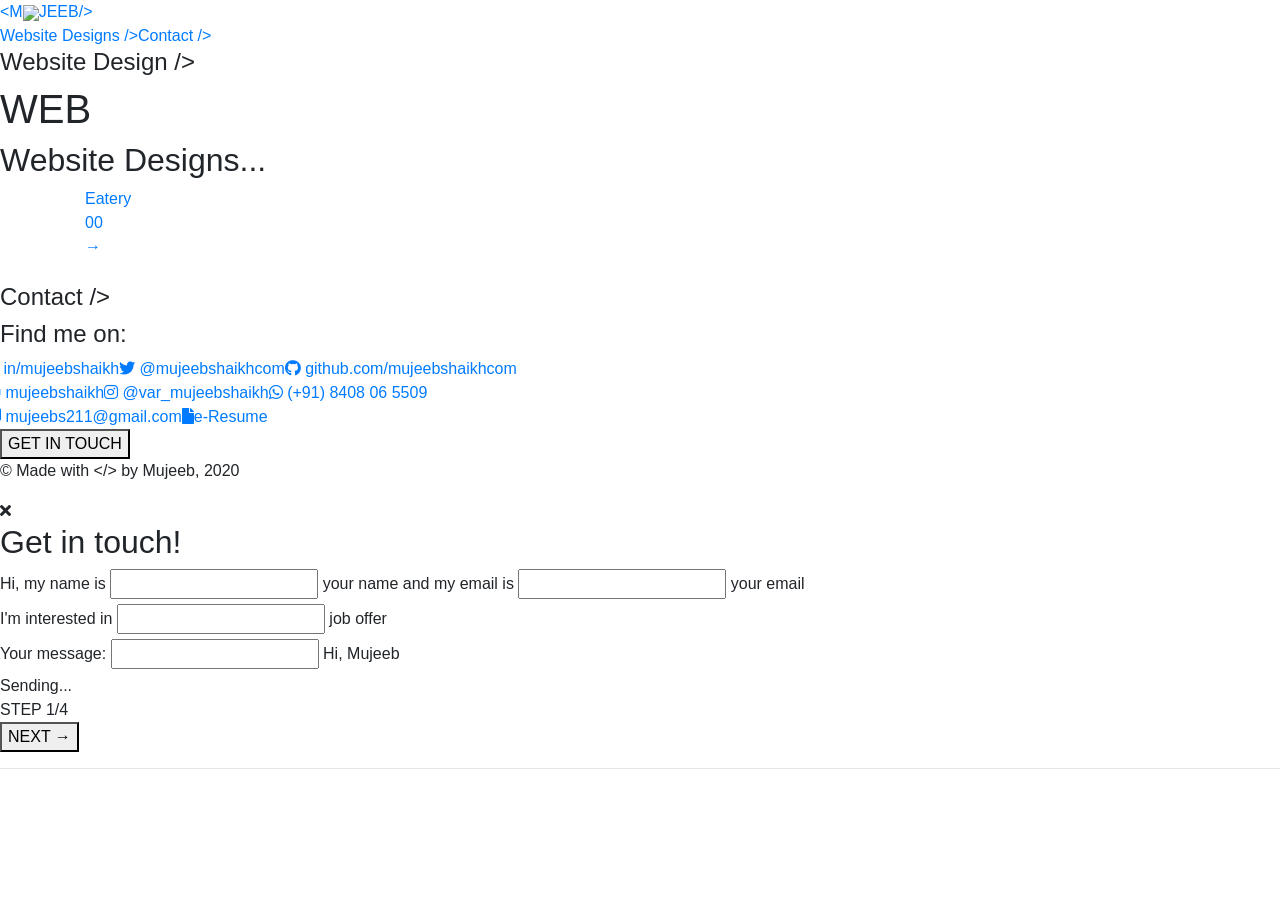
==== websitedesigns/index.html @ 75874b2d "Added website design page" ====
<!DOCTYPE html>
<html lang="en">
<head>
    <meta charset="UTF-8">
    <meta name="viewport" content="width=device-width, initial-scale=1.0">
    <meta name="theme-color" content="#E63D00">
    <meta name="apple-mobile-web-app-status-bar-style" content="#E63D00">
    <meta name="description" content="Web Developer in Mumbai, UI Developer in Mumbai, Web Developer in Vasai, UI Developer in Vasai, Web Developer in Vasai-Virar, UI Developer in Vasai-Virar">
    <meta name="msapplication-square310x310logo" content="https://mujeebshaikh.com/assets/images/icon.jpg">
    <link rel="shortcut icon" href="https://mujeebshaikh.com/assets/images/favicon.png" />
    <link rel="apple-touch-icon" href="https://mujeebshaikh.com/assets/images/logo.png" />
    <link rel="icon" sizes="192x192" href="https://mujeebshaikh.com/assets/images/myicon.jpg">
    <link rel="apple-touch-startup-image" href="https://mujeebshaikh.com/assets/images/logo.png">
    <link href="https://fonts.googleapis.com/css2?family=Oleo+Script:wght@400;700&family=Roboto+Condensed:ital,wght@0,300;0,400;0,700;1,300;1,400;1,700&family=Roboto+Mono:ital,wght@0,100;0,300;0,400;0,500;0,700;1,100;1,300;1,400;1,500;1,700&display=swap" rel="stylesheet">
    <link rel="stylesheet" href="https://maxcdn.bootstrapcdn.com/bootstrap/4.0.0/css/bootstrap.min.css" integrity="sha384-Gn5384xqQ1aoWXA+058RXPxPg6fy4IWvTNh0E263XmFcJlSAwiGgFAW/dAiS6JXm" crossorigin="anonymous">
    <link href="../assets/fonts/fontawesome-free-5.13.0-web/css/all.min.css" rel="stylesheet">
    <link rel="stylesheet" href="https://mujeebshaikh.com/assets/style/style.css" />
    <script src="https://code.jquery.com/jquery-3.5.1.js" integrity="sha256-QWo7LDvxbWT2tbbQ97B53yJnYU3WhH/C8ycbRAkjPDc=" crossorigin="anonymous"></script>

    <style>
        .website-container .wkCard-wrapper .wkCard:nth-child(1) {background-image: url(https://freemiumdownload.com/wp-content/uploads/edd/2019/04/Free-Yummy-WordPress-theme.png);}
    </style>
    <title>Website Design | &lt;Mujeeb/&gt; </title>
</head>
<body class="scrollspy">
    <header>
        <div class="navi-bar">
            <div class="logo-holder">
                <a class="theme-white" href=""><span class="theme-color">&lt;</span>M<img class="logoImg" src="https://mujeebshaikh.com/assets/images/logo.png" />JEEB<span class="theme-color">/&gt;</span></a>
            </div>
            <div class="hamburger">
                <div class="line"></div>
            </div>
            <div class="navi-links" >
                <ul class="nav" id="navbar-ms">
                    <li><a href="#websiteDesign">Website Designs <span class="">/&gt;</span></a></li>
                    <li><a href="#contact">Contact <span class="">/&gt;</span></a></li> 
                </ul>
            </div>
        </div>
    </header>
    <div>
        <section id="websiteDesign">
            <div class="sec-body">
                <h4 class="sec-title">Website Design /&gt;</h4>
                <div class="website-container">
                    <h1 class="bigWeb">WEB</h1>
                    <div class="work-gallery">
                        <h2>Website Designs...</h2>
                        <div class="wkCard-wrapper container">
                            <div class="wkCard portrait" data-tilt data-tilt-glare data-tilt-max-glare="0.15">
                                <a href="./eatery/index.html" target="_blank">    
                                    <div class="cardTxt">
                                        <div class="lWrap">
                                            <div class="title">
                                                Eatery
                                            </div>
                                            <div class="serial code-font">
                                                <span>00</span><br>
                                                <span class="arr">&rarr;</span>
                                            </div>
                                        </div>
                                        <div class="logo">
                                            <img src="https://www.la-botte.at//wp-content/themes/eatery/screenshot.png" alt="">
                                        </div>
                                    </div>
                                </a>
                            </div>
                        </div>
                    </div>
                </div>
                
                
            </div>
        </section>


        <section id="contact">
            <div class="sec-body">
                <h4 class="sec-title">Contact /&gt;</h4>
                <div class="cont-wrapper">
                    <div class="cont-data">
                        <h4>Find me on:</h4>
                        <div class="social-links">
                            <div class="row">
                                <a class="theme-color" href="https://www.linkedin.com/in/mujeebshaikh" target="_blank"><i class="fab fa-linkedin-in"></i> in/mujeebshaikh</a>
                                <a class="theme-color" href="https://twitter.com/mujeebshaikhcom" target="_blank"><i class="fab fa-twitter"></i> @mujeebshaikhcom</a>
                                <a class="theme-color" href="https://github.com/mujeebshaikhcom" target="_blank"><i class="fab fa-github"></i> github.com/mujeebshaikhcom</a>
                            </div>
                            <div class="row">
                                <a class="theme-color" href="https://codepen.io/mujeebshaikh" target="_blank"><i class="fab fa-codepen"></i> mujeebshaikh</a>
                                <a class="theme-color" href="https://www.instagram.com/var_mujeebshaikh" target="_blank"><i class="fab fa-instagram"></i> @var_mujeebshaikh</a>
                                <a class="theme-color" href="https://wa.me/+918408065509?text=Hi%20Mujeeb,%20I'm%20interested%20in%20your%20profile" target="_blank"><i class="fab fa-whatsapp"></i> (+91) 8408 06 5509</a>
                            </div>
                            <div class="row">
                                <a class="theme-color" href="mailto:mujeebs211@gmail.com" target="_blank"><i class="fas fa-comment-alt"></i> mujeebs211@gmail.com</a>
                                <a class="theme-color" href="https://mujeebshaikh.com/eResume.html" target="_blank"><i class="fas fa-file"></i>e-Resume</a>
                                
                            </div>
                        </div>
                        <div class="contact-btn">
                            <button id="getInTch" class="code-font">GET IN TOUCH</button>
                        </div>
                    </div>
                    <div class="copyR code-font">
                        <p>&copy; Made with <span class="big">&lt;/&gt;</span> by Mujeeb, 2020</p>
                    </div>
                </div>
            </div>
            <div class="contact-steps-wrapper">
                <div class="contact-steps-body">
                    <i id="closeForm" class="fa fa-times"></i>
                    <div>
                        <div class="steps-head">
                            <h2>Get in touch!</h2>
                        </div>
                        <form id="contForm">
                            <div class="contact-steps">
                                <div>
                                    Hi,&nbsp;my&nbsp;name&nbsp;is
                                    <div class="d-inline">
                                        <input type="text" id="nameInput" />
                                        <label for="nameInput" class="placeholder">your&nbsp;name</label> 
                                    </div>
                                    and&nbsp;my&nbsp;email&nbsp;is
                                    <div class="d-inline">
                                        <input type="text" id="emailInput" />
                                        <label for="emailInput" class="placeholder">your&nbsp;email</label> 
                                    </div>
                                </div>
                            </div>
                            <div class="contact-steps">
                                <div>
                                    I'm&nbsp;interested&nbsp;in
                                    <div class="d-inline">
                                        <input type="text" id="interestInput" />
                                        <label for="interestInput" class="placeholder">job offer</label> 
                                    </div>
                                </div>
                            </div>
                            <div class="contact-steps">
                                <div>
                                    Your&nbsp;message:
                                    <div class="d-inline">
                                        <input type="text" id="messageInput" />
                                        <label for="messageInput" class="placeholder">Hi, Mujeeb</label> 
                                    </div>
                                </div>
                            </div>
                            <div class="contact-steps">
                                <div>
                                    Sending...
                                </div>
                            </div>
                        </form>
                        <div class="steps-nav">
                            <span class="step">STEP <span class="curr-step">1</span>/4</span>
                            <div class="contact-btn">
                                <button id="nextStep" class="code-font">NEXT &rarr;</button>
                            </div>
                        </div>
                    </div>
                </div>
            </div>
        </section>
        
        <hr class="theme-bg-color timeline" />
        
    </div>
    
    <div class="cur-follo"><div class="outer-cir"></div></div>


</body>
    <script src="https://mujeebshaikh.com/assets/script/vanilla-tilt.js"></script>
    <script src="https://mujeebshaikh.com/assets/script/main.js"></script>
</html>
---- assets/fonts/fontawesome-free-5.13.0-web/css/all.min.css ----
.fa,.fab,.fad,.fal,.far,.fas{-moz-osx-font-smoothing:grayscale;-webkit-font-smoothing:antialiased;display:inline-block;font-style:normal;font-variant:normal;text-rendering:auto;line-height:1}.fa-lg{font-size:1.33333em;line-height:.75em;vertical-align:-.0667em}.fa-xs{font-size:.75em}.fa-sm{font-size:.875em}.fa-1x{font-size:1em}.fa-2x{font-size:2em}.fa-3x{font-size:3em}.fa-4x{font-size:4em}.fa-5x{font-size:5em}.fa-6x{font-size:6em}.fa-7x{font-size:7em}.fa-8x{font-size:8em}.fa-9x{font-size:9em}.fa-10x{font-size:10em}.fa-fw{text-align:center;width:1.25em}.fa-ul{list-style-type:none;margin-left:2.5em;padding-left:0}.fa-ul>li{position:relative}.fa-li{left:-2em;position:absolute;text-align:center;width:2em;line-height:inherit}.fa-border{border:.08em solid #eee;border-radius:.1em;padding:.2em .25em .15em}.fa-pull-left{float:left}.fa-pull-right{float:right}.fa.fa-pull-left,.fab.fa-pull-left,.fal.fa-pull-left,.far.fa-pull-left,.fas.fa-pull-left{margin-right:.3em}.fa.fa-pull-right,.fab.fa-pull-right,.fal.fa-pull-right,.far.fa-pull-right,.fas.fa-pull-right{margin-left:.3em}.fa-spin{-webkit-animation:fa-spin 2s linear infinite;animation:fa-spin 2s linear infinite}.fa-pulse{-webkit-animation:fa-spin 1s steps(8) infinite;animation:fa-spin 1s steps(8) infinite}@-webkit-keyframes fa-spin{0%{-webkit-transform:rotate(0deg);transform:rotate(0deg)}to{-webkit-transform:rotate(1turn);transform:rotate(1turn)}}@keyframes fa-spin{0%{-webkit-transform:rotate(0deg);transform:rotate(0deg)}to{-webkit-transform:rotate(1turn);transform:rotate(1turn)}}.fa-rotate-90{-ms-filter:"progid:DXImageTransform.Microsoft.BasicImage(rotation=1)";-webkit-transform:rotate(90deg);transform:rotate(90deg)}.fa-rotate-180{-ms-filter:"progid:DXImageTransform.Microsoft.BasicImage(rotation=2)";-webkit-transform:rotate(180deg);transform:rotate(180deg)}.fa-rotate-270{-ms-filter:"progid:DXImageTransform.Microsoft.BasicImage(rotation=3)";-webkit-transform:rotate(270deg);transform:rotate(270deg)}.fa-flip-horizontal{-ms-filter:"progid:DXImageTransform.Microsoft.BasicImage(rotation=0, mirror=1)";-webkit-transform:scaleX(-1);transform:scaleX(-1)}.fa-flip-vertical{-webkit-transform:scaleY(-1);transform:scaleY(-1)}.fa-flip-both,.fa-flip-horizontal.fa-flip-vertical,.fa-flip-vertical{-ms-filter:"progid:DXImageTransform.Microsoft.BasicImage(rotation=2, mirror=1)"}.fa-flip-both,.fa-flip-horizontal.fa-flip-vertical{-webkit-transform:scale(-1);transform:scale(-1)}:root .fa-flip-both,:root .fa-flip-horizontal,:root .fa-flip-vertical,:root .fa-rotate-90,:root .fa-rotate-180,:root .fa-rotate-270{-webkit-filter:none;filter:none}.fa-stack{display:inline-block;height:2em;line-height:2em;position:relative;vertical-align:middle;width:2.5em}.fa-stack-1x,.fa-stack-2x{left:0;position:absolute;text-align:center;width:100%}.fa-stack-1x{line-height:inherit}.fa-stack-2x{font-size:2em}.fa-inverse{color:#fff}.fa-500px:before{content:"\f26e"}.fa-accessible-icon:before{content:"\f368"}.fa-accusoft:before{content:"\f369"}.fa-acquisitions-incorporated:before{content:"\f6af"}.fa-ad:before{content:"\f641"}.fa-address-book:before{content:"\f2b9"}.fa-address-card:before{content:"\f2bb"}.fa-adjust:before{content:"\f042"}.fa-adn:before{content:"\f170"}.fa-adobe:before{content:"\f778"}.fa-adversal:before{content:"\f36a"}.fa-affiliatetheme:before{content:"\f36b"}.fa-air-freshener:before{content:"\f5d0"}.fa-airbnb:before{content:"\f834"}.fa-algolia:before{content:"\f36c"}.fa-align-center:before{content:"\f037"}.fa-align-justify:before{content:"\f039"}.fa-align-left:before{content:"\f036"}.fa-align-right:before{content:"\f038"}.fa-alipay:before{content:"\f642"}.fa-allergies:before{content:"\f461"}.fa-amazon:before{content:"\f270"}.fa-amazon-pay:before{content:"\f42c"}.fa-ambulance:before{content:"\f0f9"}.fa-american-sign-language-interpreting:before{content:"\f2a3"}.fa-amilia:before{content:"\f36d"}.fa-anchor:before{content:"\f13d"}.fa-android:before{content:"\f17b"}.fa-angellist:before{content:"\f209"}.fa-angle-double-down:before{content:"\f103"}.fa-angle-double-left:before{content:"\f100"}.fa-angle-double-right:before{content:"\f101"}.fa-angle-double-up:before{content:"\f102"}.fa-angle-down:before{content:"\f107"}.fa-angle-left:before{content:"\f104"}.fa-angle-right:before{content:"\f105"}.fa-angle-up:before{content:"\f106"}.fa-angry:before{content:"\f556"}.fa-angrycreative:before{content:"\f36e"}.fa-angular:before{content:"\f420"}.fa-ankh:before{content:"\f644"}.fa-app-store:before{content:"\f36f"}.fa-app-store-ios:before{content:"\f370"}.fa-apper:before{content:"\f371"}.fa-apple:before{content:"\f179"}.fa-apple-alt:before{content:"\f5d1"}.fa-apple-pay:before{content:"\f415"}.fa-archive:before{content:"\f187"}.fa-archway:before{content:"\f557"}.fa-arrow-alt-circle-down:before{content:"\f358"}.fa-arrow-alt-circle-left:before{content:"\f359"}.fa-arrow-alt-circle-right:before{content:"\f35a"}.fa-arrow-alt-circle-up:before{content:"\f35b"}.fa-arrow-circle-down:before{content:"\f0ab"}.fa-arrow-circle-left:before{content:"\f0a8"}.fa-arrow-circle-right:before{content:"\f0a9"}.fa-arrow-circle-up:before{content:"\f0aa"}.fa-arrow-down:before{content:"\f063"}.fa-arrow-left:before{content:"\f060"}.fa-arrow-right:before{content:"\f061"}.fa-arrow-up:before{content:"\f062"}.fa-arrows-alt:before{content:"\f0b2"}.fa-arrows-alt-h:before{content:"\f337"}.fa-arrows-alt-v:before{content:"\f338"}.fa-artstation:before{content:"\f77a"}.fa-assistive-listening-systems:before{content:"\f2a2"}.fa-asterisk:before{content:"\f069"}.fa-asymmetrik:before{content:"\f372"}.fa-at:before{content:"\f1fa"}.fa-atlas:before{content:"\f558"}.fa-atlassian:before{content:"\f77b"}.fa-atom:before{content:"\f5d2"}.fa-audible:before{content:"\f373"}.fa-audio-description:before{content:"\f29e"}.fa-autoprefixer:before{content:"\f41c"}.fa-avianex:before{content:"\f374"}.fa-aviato:before{content:"\f421"}.fa-award:before{content:"\f559"}.fa-aws:before{content:"\f375"}.fa-baby:before{content:"\f77c"}.fa-baby-carriage:before{content:"\f77d"}.fa-backspace:before{content:"\f55a"}.fa-backward:before{content:"\f04a"}.fa-bacon:before{content:"\f7e5"}.fa-bahai:before{content:"\f666"}.fa-balance-scale:before{content:"\f24e"}.fa-balance-scale-left:before{content:"\f515"}.fa-balance-scale-right:before{content:"\f516"}.fa-ban:before{content:"\f05e"}.fa-band-aid:before{content:"\f462"}.fa-bandcamp:before{content:"\f2d5"}.fa-barcode:before{content:"\f02a"}.fa-bars:before{content:"\f0c9"}.fa-baseball-ball:before{content:"\f433"}.fa-basketball-ball:before{content:"\f434"}.fa-bath:before{content:"\f2cd"}.fa-battery-empty:before{content:"\f244"}.fa-battery-full:before{content:"\f240"}.fa-battery-half:before{content:"\f242"}.fa-battery-quarter:before{content:"\f243"}.fa-battery-three-quarters:before{content:"\f241"}.fa-battle-net:before{content:"\f835"}.fa-bed:before{content:"\f236"}.fa-beer:before{content:"\f0fc"}.fa-behance:before{content:"\f1b4"}.fa-behance-square:before{content:"\f1b5"}.fa-bell:before{content:"\f0f3"}.fa-bell-slash:before{content:"\f1f6"}.fa-bezier-curve:before{content:"\f55b"}.fa-bible:before{content:"\f647"}.fa-bicycle:before{content:"\f206"}.fa-biking:before{content:"\f84a"}.fa-bimobject:before{content:"\f378"}.fa-binoculars:before{content:"\f1e5"}.fa-biohazard:before{content:"\f780"}.fa-birthday-cake:before{content:"\f1fd"}.fa-bitbucket:before{content:"\f171"}.fa-bitcoin:before{content:"\f379"}.fa-bity:before{content:"\f37a"}.fa-black-tie:before{content:"\f27e"}.fa-blackberry:before{content:"\f37b"}.fa-blender:before{content:"\f517"}.fa-blender-phone:before{content:"\f6b6"}.fa-blind:before{content:"\f29d"}.fa-blog:before{content:"\f781"}.fa-blogger:before{content:"\f37c"}.fa-blogger-b:before{content:"\f37d"}.fa-bluetooth:before{content:"\f293"}.fa-bluetooth-b:before{content:"\f294"}.fa-bold:before{content:"\f032"}.fa-bolt:before{content:"\f0e7"}.fa-bomb:before{content:"\f1e2"}.fa-bone:before{content:"\f5d7"}.fa-bong:before{content:"\f55c"}.fa-book:before{content:"\f02d"}.fa-book-dead:before{content:"\f6b7"}.fa-book-medical:before{content:"\f7e6"}.fa-book-open:before{content:"\f518"}.fa-book-reader:before{content:"\f5da"}.fa-bookmark:before{content:"\f02e"}.fa-bootstrap:before{content:"\f836"}.fa-border-all:before{content:"\f84c"}.fa-border-none:before{content:"\f850"}.fa-border-style:before{content:"\f853"}.fa-bowling-ball:before{content:"\f436"}.fa-box:before{content:"\f466"}.fa-box-open:before{content:"\f49e"}.fa-box-tissue:before{content:"\f95b"}.fa-boxes:before{content:"\f468"}.fa-braille:before{content:"\f2a1"}.fa-brain:before{content:"\f5dc"}.fa-bread-slice:before{content:"\f7ec"}.fa-briefcase:before{content:"\f0b1"}.fa-briefcase-medical:before{content:"\f469"}.fa-broadcast-tower:before{content:"\f519"}.fa-broom:before{content:"\f51a"}.fa-brush:before{content:"\f55d"}.fa-btc:before{content:"\f15a"}.fa-buffer:before{content:"\f837"}.fa-bug:before{content:"\f188"}.fa-building:before{content:"\f1ad"}.fa-bullhorn:before{content:"\f0a1"}.fa-bullseye:before{content:"\f140"}.fa-burn:before{content:"\f46a"}.fa-buromobelexperte:before{content:"\f37f"}.fa-bus:before{content:"\f207"}.fa-bus-alt:before{content:"\f55e"}.fa-business-time:before{content:"\f64a"}.fa-buy-n-large:before{content:"\f8a6"}.fa-buysellads:before{content:"\f20d"}.fa-calculator:before{content:"\f1ec"}.fa-calendar:before{content:"\f133"}.fa-calendar-alt:before{content:"\f073"}.fa-calendar-check:before{content:"\f274"}.fa-calendar-day:before{content:"\f783"}.fa-calendar-minus:before{content:"\f272"}.fa-calendar-plus:before{content:"\f271"}.fa-calendar-times:before{content:"\f273"}.fa-calendar-week:before{content:"\f784"}.fa-camera:before{content:"\f030"}.fa-camera-retro:before{content:"\f083"}.fa-campground:before{content:"\f6bb"}.fa-canadian-maple-leaf:before{content:"\f785"}.fa-candy-cane:before{content:"\f786"}.fa-cannabis:before{content:"\f55f"}.fa-capsules:before{content:"\f46b"}.fa-car:before{content:"\f1b9"}.fa-car-alt:before{content:"\f5de"}.fa-car-battery:before{content:"\f5df"}.fa-car-crash:before{content:"\f5e1"}.fa-car-side:before{content:"\f5e4"}.fa-caravan:before{content:"\f8ff"}.fa-caret-down:before{content:"\f0d7"}.fa-caret-left:before{content:"\f0d9"}.fa-caret-right:before{content:"\f0da"}.fa-caret-square-down:before{content:"\f150"}.fa-caret-square-left:before{content:"\f191"}.fa-caret-square-right:before{content:"\f152"}.fa-caret-square-up:before{content:"\f151"}.fa-caret-up:before{content:"\f0d8"}.fa-carrot:before{content:"\f787"}.fa-cart-arrow-down:before{content:"\f218"}.fa-cart-plus:before{content:"\f217"}.fa-cash-register:before{content:"\f788"}.fa-cat:before{content:"\f6be"}.fa-cc-amazon-pay:before{content:"\f42d"}.fa-cc-amex:before{content:"\f1f3"}.fa-cc-apple-pay:before{content:"\f416"}.fa-cc-diners-club:before{content:"\f24c"}.fa-cc-discover:before{content:"\f1f2"}.fa-cc-jcb:before{content:"\f24b"}.fa-cc-mastercard:before{content:"\f1f1"}.fa-cc-paypal:before{content:"\f1f4"}.fa-cc-stripe:before{content:"\f1f5"}.fa-cc-visa:before{content:"\f1f0"}.fa-centercode:before{content:"\f380"}.fa-centos:before{content:"\f789"}.fa-certificate:before{content:"\f0a3"}.fa-chair:before{content:"\f6c0"}.fa-chalkboard:before{content:"\f51b"}.fa-chalkboard-teacher:before{content:"\f51c"}.fa-charging-station:before{content:"\f5e7"}.fa-chart-area:before{content:"\f1fe"}.fa-chart-bar:before{content:"\f080"}.fa-chart-line:before{content:"\f201"}.fa-chart-pie:before{content:"\f200"}.fa-check:before{content:"\f00c"}.fa-check-circle:before{content:"\f058"}.fa-check-double:before{content:"\f560"}.fa-check-square:before{content:"\f14a"}.fa-cheese:before{content:"\f7ef"}.fa-chess:before{content:"\f439"}.fa-chess-bishop:before{content:"\f43a"}.fa-chess-board:before{content:"\f43c"}.fa-chess-king:before{content:"\f43f"}.fa-chess-knight:before{content:"\f441"}.fa-chess-pawn:before{content:"\f443"}.fa-chess-queen:before{content:"\f445"}.fa-chess-rook:before{content:"\f447"}.fa-chevron-circle-down:before{content:"\f13a"}.fa-chevron-circle-left:before{content:"\f137"}.fa-chevron-circle-right:before{content:"\f138"}.fa-chevron-circle-up:before{content:"\f139"}.fa-chevron-down:before{content:"\f078"}.fa-chevron-left:before{content:"\f053"}.fa-chevron-right:before{content:"\f054"}.fa-chevron-up:before{content:"\f077"}.fa-child:before{content:"\f1ae"}.fa-chrome:before{content:"\f268"}.fa-chromecast:before{content:"\f838"}.fa-church:before{content:"\f51d"}.fa-circle:before{content:"\f111"}.fa-circle-notch:before{content:"\f1ce"}.fa-city:before{content:"\f64f"}.fa-clinic-medical:before{content:"\f7f2"}.fa-clipboard:before{content:"\f328"}.fa-clipboard-check:before{content:"\f46c"}.fa-clipboard-list:before{content:"\f46d"}.fa-clock:before{content:"\f017"}.fa-clone:before{content:"\f24d"}.fa-closed-captioning:before{content:"\f20a"}.fa-cloud:before{content:"\f0c2"}.fa-cloud-download-alt:before{content:"\f381"}.fa-cloud-meatball:before{content:"\f73b"}.fa-cloud-moon:before{content:"\f6c3"}.fa-cloud-moon-rain:before{content:"\f73c"}.fa-cloud-rain:before{content:"\f73d"}.fa-cloud-showers-heavy:before{content:"\f740"}.fa-cloud-sun:before{content:"\f6c4"}.fa-cloud-sun-rain:before{content:"\f743"}.fa-cloud-upload-alt:before{content:"\f382"}.fa-cloudscale:before{content:"\f383"}.fa-cloudsmith:before{content:"\f384"}.fa-cloudversify:before{content:"\f385"}.fa-cocktail:before{content:"\f561"}.fa-code:before{content:"\f121"}.fa-code-branch:before{content:"\f126"}.fa-codepen:before{content:"\f1cb"}.fa-codiepie:before{content:"\f284"}.fa-coffee:before{content:"\f0f4"}.fa-cog:before{content:"\f013"}.fa-cogs:before{content:"\f085"}.fa-coins:before{content:"\f51e"}.fa-columns:before{content:"\f0db"}.fa-comment:before{content:"\f075"}.fa-comment-alt:before{content:"\f27a"}.fa-comment-dollar:before{content:"\f651"}.fa-comment-dots:before{content:"\f4ad"}.fa-comment-medical:before{content:"\f7f5"}.fa-comment-slash:before{content:"\f4b3"}.fa-comments:before{content:"\f086"}.fa-comments-dollar:before{content:"\f653"}.fa-compact-disc:before{content:"\f51f"}.fa-compass:before{content:"\f14e"}.fa-compress:before{content:"\f066"}.fa-compress-alt:before{content:"\f422"}.fa-compress-arrows-alt:before{content:"\f78c"}.fa-concierge-bell:before{content:"\f562"}.fa-confluence:before{content:"\f78d"}.fa-connectdevelop:before{content:"\f20e"}.fa-contao:before{content:"\f26d"}.fa-cookie:before{content:"\f563"}.fa-cookie-bite:before{content:"\f564"}.fa-copy:before{content:"\f0c5"}.fa-copyright:before{content:"\f1f9"}.fa-cotton-bureau:before{content:"\f89e"}.fa-couch:before{content:"\f4b8"}.fa-cpanel:before{content:"\f388"}.fa-creative-commons:before{content:"\f25e"}.fa-creative-commons-by:before{content:"\f4e7"}.fa-creative-commons-nc:before{content:"\f4e8"}.fa-creative-commons-nc-eu:before{content:"\f4e9"}.fa-creative-commons-nc-jp:before{content:"\f4ea"}.fa-creative-commons-nd:before{content:"\f4eb"}.fa-creative-commons-pd:before{content:"\f4ec"}.fa-creative-commons-pd-alt:before{content:"\f4ed"}.fa-creative-commons-remix:before{content:"\f4ee"}.fa-creative-commons-sa:before{content:"\f4ef"}.fa-creative-commons-sampling:before{content:"\f4f0"}.fa-creative-commons-sampling-plus:before{content:"\f4f1"}.fa-creative-commons-share:before{content:"\f4f2"}.fa-creative-commons-zero:before{content:"\f4f3"}.fa-credit-card:before{content:"\f09d"}.fa-critical-role:before{content:"\f6c9"}.fa-crop:before{content:"\f125"}.fa-crop-alt:before{content:"\f565"}.fa-cross:before{content:"\f654"}.fa-crosshairs:before{content:"\f05b"}.fa-crow:before{content:"\f520"}.fa-crown:before{content:"\f521"}.fa-crutch:before{content:"\f7f7"}.fa-css3:before{content:"\f13c"}.fa-css3-alt:before{content:"\f38b"}.fa-cube:before{content:"\f1b2"}.fa-cubes:before{content:"\f1b3"}.fa-cut:before{content:"\f0c4"}.fa-cuttlefish:before{content:"\f38c"}.fa-d-and-d:before{content:"\f38d"}.fa-d-and-d-beyond:before{content:"\f6ca"}.fa-dailymotion:before{content:"\f952"}.fa-dashcube:before{content:"\f210"}.fa-database:before{content:"\f1c0"}.fa-deaf:before{content:"\f2a4"}.fa-delicious:before{content:"\f1a5"}.fa-democrat:before{content:"\f747"}.fa-deploydog:before{content:"\f38e"}.fa-deskpro:before{content:"\f38f"}.fa-desktop:before{content:"\f108"}.fa-dev:before{content:"\f6cc"}.fa-deviantart:before{content:"\f1bd"}.fa-dharmachakra:before{content:"\f655"}.fa-dhl:before{content:"\f790"}.fa-diagnoses:before{content:"\f470"}.fa-diaspora:before{content:"\f791"}.fa-dice:before{content:"\f522"}.fa-dice-d20:before{content:"\f6cf"}.fa-dice-d6:before{content:"\f6d1"}.fa-dice-five:before{content:"\f523"}.fa-dice-four:before{content:"\f524"}.fa-dice-one:before{content:"\f525"}.fa-dice-six:before{content:"\f526"}.fa-dice-three:before{content:"\f527"}.fa-dice-two:before{content:"\f528"}.fa-digg:before{content:"\f1a6"}.fa-digital-ocean:before{content:"\f391"}.fa-digital-tachograph:before{content:"\f566"}.fa-directions:before{content:"\f5eb"}.fa-discord:before{content:"\f392"}.fa-discourse:before{content:"\f393"}.fa-disease:before{content:"\f7fa"}.fa-divide:before{content:"\f529"}.fa-dizzy:before{content:"\f567"}.fa-dna:before{content:"\f471"}.fa-dochub:before{content:"\f394"}.fa-docker:before{content:"\f395"}.fa-dog:before{content:"\f6d3"}.fa-dollar-sign:before{content:"\f155"}.fa-dolly:before{content:"\f472"}.fa-dolly-flatbed:before{content:"\f474"}.fa-donate:before{content:"\f4b9"}.fa-door-closed:before{content:"\f52a"}.fa-door-open:before{content:"\f52b"}.fa-dot-circle:before{content:"\f192"}.fa-dove:before{content:"\f4ba"}.fa-download:before{content:"\f019"}.fa-draft2digital:before{content:"\f396"}.fa-drafting-compass:before{content:"\f568"}.fa-dragon:before{content:"\f6d5"}.fa-draw-polygon:before{content:"\f5ee"}.fa-dribbble:before{content:"\f17d"}.fa-dribbble-square:before{content:"\f397"}.fa-dropbox:before{content:"\f16b"}.fa-drum:before{content:"\f569"}.fa-drum-steelpan:before{content:"\f56a"}.fa-drumstick-bite:before{content:"\f6d7"}.fa-drupal:before{content:"\f1a9"}.fa-dumbbell:before{content:"\f44b"}.fa-dumpster:before{content:"\f793"}.fa-dumpster-fire:before{content:"\f794"}.fa-dungeon:before{content:"\f6d9"}.fa-dyalog:before{content:"\f399"}.fa-earlybirds:before{content:"\f39a"}.fa-ebay:before{content:"\f4f4"}.fa-edge:before{content:"\f282"}.fa-edit:before{content:"\f044"}.fa-egg:before{content:"\f7fb"}.fa-eject:before{content:"\f052"}.fa-elementor:before{content:"\f430"}.fa-ellipsis-h:before{content:"\f141"}.fa-ellipsis-v:before{content:"\f142"}.fa-ello:before{content:"\f5f1"}.fa-ember:before{content:"\f423"}.fa-empire:before{content:"\f1d1"}.fa-envelope:before{content:"\f0e0"}.fa-envelope-open:before{content:"\f2b6"}.fa-envelope-open-text:before{content:"\f658"}.fa-envelope-square:before{content:"\f199"}.fa-envira:before{content:"\f299"}.fa-equals:before{content:"\f52c"}.fa-eraser:before{content:"\f12d"}.fa-erlang:before{content:"\f39d"}.fa-ethereum:before{content:"\f42e"}.fa-ethernet:before{content:"\f796"}.fa-etsy:before{content:"\f2d7"}.fa-euro-sign:before{content:"\f153"}.fa-evernote:before{content:"\f839"}.fa-exchange-alt:before{content:"\f362"}.fa-exclamation:before{content:"\f12a"}.fa-exclamation-circle:before{content:"\f06a"}.fa-exclamation-triangle:before{content:"\f071"}.fa-expand:before{content:"\f065"}.fa-expand-alt:before{content:"\f424"}.fa-expand-arrows-alt:before{content:"\f31e"}.fa-expeditedssl:before{content:"\f23e"}.fa-external-link-alt:before{content:"\f35d"}.fa-external-link-square-alt:before{content:"\f360"}.fa-eye:before{content:"\f06e"}.fa-eye-dropper:before{content:"\f1fb"}.fa-eye-slash:before{content:"\f070"}.fa-facebook:before{content:"\f09a"}.fa-facebook-f:before{content:"\f39e"}.fa-facebook-messenger:before{content:"\f39f"}.fa-facebook-square:before{content:"\f082"}.fa-fan:before{content:"\f863"}.fa-fantasy-flight-games:before{content:"\f6dc"}.fa-fast-backward:before{content:"\f049"}.fa-fast-forward:before{content:"\f050"}.fa-faucet:before{content:"\f905"}.fa-fax:before{content:"\f1ac"}.fa-feather:before{content:"\f52d"}.fa-feather-alt:before{content:"\f56b"}.fa-fedex:before{content:"\f797"}.fa-fedora:before{content:"\f798"}.fa-female:before{content:"\f182"}.fa-fighter-jet:before{content:"\f0fb"}.fa-figma:before{content:"\f799"}.fa-file:before{content:"\f15b"}.fa-file-alt:before{content:"\f15c"}.fa-file-archive:before{content:"\f1c6"}.fa-file-audio:before{content:"\f1c7"}.fa-file-code:before{content:"\f1c9"}.fa-file-contract:before{content:"\f56c"}.fa-file-csv:before{content:"\f6dd"}.fa-file-download:before{content:"\f56d"}.fa-file-excel:before{content:"\f1c3"}.fa-file-export:before{content:"\f56e"}.fa-file-image:before{content:"\f1c5"}.fa-file-import:before{content:"\f56f"}.fa-file-invoice:before{content:"\f570"}.fa-file-invoice-dollar:before{content:"\f571"}.fa-file-medical:before{content:"\f477"}.fa-file-medical-alt:before{content:"\f478"}.fa-file-pdf:before{content:"\f1c1"}.fa-file-powerpoint:before{content:"\f1c4"}.fa-file-prescription:before{content:"\f572"}.fa-file-signature:before{content:"\f573"}.fa-file-upload:before{content:"\f574"}.fa-file-video:before{content:"\f1c8"}.fa-file-word:before{content:"\f1c2"}.fa-fill:before{content:"\f575"}.fa-fill-drip:before{content:"\f576"}.fa-film:before{content:"\f008"}.fa-filter:before{content:"\f0b0"}.fa-fingerprint:before{content:"\f577"}.fa-fire:before{content:"\f06d"}.fa-fire-alt:before{content:"\f7e4"}.fa-fire-extinguisher:before{content:"\f134"}.fa-firefox:before{content:"\f269"}.fa-firefox-browser:before{content:"\f907"}.fa-first-aid:before{content:"\f479"}.fa-first-order:before{content:"\f2b0"}.fa-first-order-alt:before{content:"\f50a"}.fa-firstdraft:before{content:"\f3a1"}.fa-fish:before{content:"\f578"}.fa-fist-raised:before{content:"\f6de"}.fa-flag:before{content:"\f024"}.fa-flag-checkered:before{content:"\f11e"}.fa-flag-usa:before{content:"\f74d"}.fa-flask:before{content:"\f0c3"}.fa-flickr:before{content:"\f16e"}.fa-flipboard:before{content:"\f44d"}.fa-flushed:before{content:"\f579"}.fa-fly:before{content:"\f417"}.fa-folder:before{content:"\f07b"}.fa-folder-minus:before{content:"\f65d"}.fa-folder-open:before{content:"\f07c"}.fa-folder-plus:before{content:"\f65e"}.fa-font:before{content:"\f031"}.fa-font-awesome:before{content:"\f2b4"}.fa-font-awesome-alt:before{content:"\f35c"}.fa-font-awesome-flag:before{content:"\f425"}.fa-font-awesome-logo-full:before{content:"\f4e6"}.fa-fonticons:before{content:"\f280"}.fa-fonticons-fi:before{content:"\f3a2"}.fa-football-ball:before{content:"\f44e"}.fa-fort-awesome:before{content:"\f286"}.fa-fort-awesome-alt:before{content:"\f3a3"}.fa-forumbee:before{content:"\f211"}.fa-forward:before{content:"\f04e"}.fa-foursquare:before{content:"\f180"}.fa-free-code-camp:before{content:"\f2c5"}.fa-freebsd:before{content:"\f3a4"}.fa-frog:before{content:"\f52e"}.fa-frown:before{content:"\f119"}.fa-frown-open:before{content:"\f57a"}.fa-fulcrum:before{content:"\f50b"}.fa-funnel-dollar:before{content:"\f662"}.fa-futbol:before{content:"\f1e3"}.fa-galactic-republic:before{content:"\f50c"}.fa-galactic-senate:before{content:"\f50d"}.fa-gamepad:before{content:"\f11b"}.fa-gas-pump:before{content:"\f52f"}.fa-gavel:before{content:"\f0e3"}.fa-gem:before{content:"\f3a5"}.fa-genderless:before{content:"\f22d"}.fa-get-pocket:before{content:"\f265"}.fa-gg:before{content:"\f260"}.fa-gg-circle:before{content:"\f261"}.fa-ghost:before{content:"\f6e2"}.fa-gift:before{content:"\f06b"}.fa-gifts:before{content:"\f79c"}.fa-git:before{content:"\f1d3"}.fa-git-alt:before{content:"\f841"}.fa-git-square:before{content:"\f1d2"}.fa-github:before{content:"\f09b"}.fa-github-alt:before{content:"\f113"}.fa-github-square:before{content:"\f092"}.fa-gitkraken:before{content:"\f3a6"}.fa-gitlab:before{content:"\f296"}.fa-gitter:before{content:"\f426"}.fa-glass-cheers:before{content:"\f79f"}.fa-glass-martini:before{content:"\f000"}.fa-glass-martini-alt:before{content:"\f57b"}.fa-glass-whiskey:before{content:"\f7a0"}.fa-glasses:before{content:"\f530"}.fa-glide:before{content:"\f2a5"}.fa-glide-g:before{content:"\f2a6"}.fa-globe:before{content:"\f0ac"}.fa-globe-africa:before{content:"\f57c"}.fa-globe-americas:before{content:"\f57d"}.fa-globe-asia:before{content:"\f57e"}.fa-globe-europe:before{content:"\f7a2"}.fa-gofore:before{content:"\f3a7"}.fa-golf-ball:before{content:"\f450"}.fa-goodreads:before{content:"\f3a8"}.fa-goodreads-g:before{content:"\f3a9"}.fa-google:before{content:"\f1a0"}.fa-google-drive:before{content:"\f3aa"}.fa-google-play:before{content:"\f3ab"}.fa-google-plus:before{content:"\f2b3"}.fa-google-plus-g:before{content:"\f0d5"}.fa-google-plus-square:before{content:"\f0d4"}.fa-google-wallet:before{content:"\f1ee"}.fa-gopuram:before{content:"\f664"}.fa-graduation-cap:before{content:"\f19d"}.fa-gratipay:before{content:"\f184"}.fa-grav:before{content:"\f2d6"}.fa-greater-than:before{content:"\f531"}.fa-greater-than-equal:before{content:"\f532"}.fa-grimace:before{content:"\f57f"}.fa-grin:before{content:"\f580"}.fa-grin-alt:before{content:"\f581"}.fa-grin-beam:before{content:"\f582"}.fa-grin-beam-sweat:before{content:"\f583"}.fa-grin-hearts:before{content:"\f584"}.fa-grin-squint:before{content:"\f585"}.fa-grin-squint-tears:before{content:"\f586"}.fa-grin-stars:before{content:"\f587"}.fa-grin-tears:before{content:"\f588"}.fa-grin-tongue:before{content:"\f589"}.fa-grin-tongue-squint:before{content:"\f58a"}.fa-grin-tongue-wink:before{content:"\f58b"}.fa-grin-wink:before{content:"\f58c"}.fa-grip-horizontal:before{content:"\f58d"}.fa-grip-lines:before{content:"\f7a4"}.fa-grip-lines-vertical:before{content:"\f7a5"}.fa-grip-vertical:before{content:"\f58e"}.fa-gripfire:before{content:"\f3ac"}.fa-grunt:before{content:"\f3ad"}.fa-guitar:before{content:"\f7a6"}.fa-gulp:before{content:"\f3ae"}.fa-h-square:before{content:"\f0fd"}.fa-hacker-news:before{content:"\f1d4"}.fa-hacker-news-square:before{content:"\f3af"}.fa-hackerrank:before{content:"\f5f7"}.fa-hamburger:before{content:"\f805"}.fa-hammer:before{content:"\f6e3"}.fa-hamsa:before{content:"\f665"}.fa-hand-holding:before{content:"\f4bd"}.fa-hand-holding-heart:before{content:"\f4be"}.fa-hand-holding-medical:before{content:"\f95c"}.fa-hand-holding-usd:before{content:"\f4c0"}.fa-hand-holding-water:before{content:"\f4c1"}.fa-hand-lizard:before{content:"\f258"}.fa-hand-middle-finger:before{content:"\f806"}.fa-hand-paper:before{content:"\f256"}.fa-hand-peace:before{content:"\f25b"}.fa-hand-point-down:before{content:"\f0a7"}.fa-hand-point-left:before{content:"\f0a5"}.fa-hand-point-right:before{content:"\f0a4"}.fa-hand-point-up:before{content:"\f0a6"}.fa-hand-pointer:before{content:"\f25a"}.fa-hand-rock:before{content:"\f255"}.fa-hand-scissors:before{content:"\f257"}.fa-hand-sparkles:before{content:"\f95d"}.fa-hand-spock:before{content:"\f259"}.fa-hands:before{content:"\f4c2"}.fa-hands-helping:before{content:"\f4c4"}.fa-hands-wash:before{content:"\f95e"}.fa-handshake:before{content:"\f2b5"}.fa-handshake-alt-slash:before{content:"\f95f"}.fa-handshake-slash:before{content:"\f960"}.fa-hanukiah:before{content:"\f6e6"}.fa-hard-hat:before{content:"\f807"}.fa-hashtag:before{content:"\f292"}.fa-hat-cowboy:before{content:"\f8c0"}.fa-hat-cowboy-side:before{content:"\f8c1"}.fa-hat-wizard:before{content:"\f6e8"}.fa-hdd:before{content:"\f0a0"}.fa-head-side-cough:before{content:"\f961"}.fa-head-side-cough-slash:before{content:"\f962"}.fa-head-side-mask:before{content:"\f963"}.fa-head-side-virus:before{content:"\f964"}.fa-heading:before{content:"\f1dc"}.fa-headphones:before{content:"\f025"}.fa-headphones-alt:before{content:"\f58f"}.fa-headset:before{content:"\f590"}.fa-heart:before{content:"\f004"}.fa-heart-broken:before{content:"\f7a9"}.fa-heartbeat:before{content:"\f21e"}.fa-helicopter:before{content:"\f533"}.fa-highlighter:before{content:"\f591"}.fa-hiking:before{content:"\f6ec"}.fa-hippo:before{content:"\f6ed"}.fa-hips:before{content:"\f452"}.fa-hire-a-helper:before{content:"\f3b0"}.fa-history:before{content:"\f1da"}.fa-hockey-puck:before{content:"\f453"}.fa-holly-berry:before{content:"\f7aa"}.fa-home:before{content:"\f015"}.fa-hooli:before{content:"\f427"}.fa-hornbill:before{content:"\f592"}.fa-horse:before{content:"\f6f0"}.fa-horse-head:before{content:"\f7ab"}.fa-hospital:before{content:"\f0f8"}.fa-hospital-alt:before{content:"\f47d"}.fa-hospital-symbol:before{content:"\f47e"}.fa-hospital-user:before{content:"\f80d"}.fa-hot-tub:before{content:"\f593"}.fa-hotdog:before{content:"\f80f"}.fa-hotel:before{content:"\f594"}.fa-hotjar:before{content:"\f3b1"}.fa-hourglass:before{content:"\f254"}.fa-hourglass-end:before{content:"\f253"}.fa-hourglass-half:before{content:"\f252"}.fa-hourglass-start:before{content:"\f251"}.fa-house-damage:before{content:"\f6f1"}.fa-house-user:before{content:"\f965"}.fa-houzz:before{content:"\f27c"}.fa-hryvnia:before{content:"\f6f2"}.fa-html5:before{content:"\f13b"}.fa-hubspot:before{content:"\f3b2"}.fa-i-cursor:before{content:"\f246"}.fa-ice-cream:before{content:"\f810"}.fa-icicles:before{content:"\f7ad"}.fa-icons:before{content:"\f86d"}.fa-id-badge:before{content:"\f2c1"}.fa-id-card:before{content:"\f2c2"}.fa-id-card-alt:before{content:"\f47f"}.fa-ideal:before{content:"\f913"}.fa-igloo:before{content:"\f7ae"}.fa-image:before{content:"\f03e"}.fa-images:before{content:"\f302"}.fa-imdb:before{content:"\f2d8"}.fa-inbox:before{content:"\f01c"}.fa-indent:before{content:"\f03c"}.fa-industry:before{content:"\f275"}.fa-infinity:before{content:"\f534"}.fa-info:before{content:"\f129"}.fa-info-circle:before{content:"\f05a"}.fa-instagram:before{content:"\f16d"}.fa-instagram-square:before{content:"\f955"}.fa-intercom:before{content:"\f7af"}.fa-internet-explorer:before{content:"\f26b"}.fa-invision:before{content:"\f7b0"}.fa-ioxhost:before{content:"\f208"}.fa-italic:before{content:"\f033"}.fa-itch-io:before{content:"\f83a"}.fa-itunes:before{content:"\f3b4"}.fa-itunes-note:before{content:"\f3b5"}.fa-java:before{content:"\f4e4"}.fa-jedi:before{content:"\f669"}.fa-jedi-order:before{content:"\f50e"}.fa-jenkins:before{content:"\f3b6"}.fa-jira:before{content:"\f7b1"}.fa-joget:before{content:"\f3b7"}.fa-joint:before{content:"\f595"}.fa-joomla:before{content:"\f1aa"}.fa-journal-whills:before{content:"\f66a"}.fa-js:before{content:"\f3b8"}.fa-js-square:before{content:"\f3b9"}.fa-jsfiddle:before{content:"\f1cc"}.fa-kaaba:before{content:"\f66b"}.fa-kaggle:before{content:"\f5fa"}.fa-key:before{content:"\f084"}.fa-keybase:before{content:"\f4f5"}.fa-keyboard:before{content:"\f11c"}.fa-keycdn:before{content:"\f3ba"}.fa-khanda:before{content:"\f66d"}.fa-kickstarter:before{content:"\f3bb"}.fa-kickstarter-k:before{content:"\f3bc"}.fa-kiss:before{content:"\f596"}.fa-kiss-beam:before{content:"\f597"}.fa-kiss-wink-heart:before{content:"\f598"}.fa-kiwi-bird:before{content:"\f535"}.fa-korvue:before{content:"\f42f"}.fa-landmark:before{content:"\f66f"}.fa-language:before{content:"\f1ab"}.fa-laptop:before{content:"\f109"}.fa-laptop-code:before{content:"\f5fc"}.fa-laptop-house:before{content:"\f966"}.fa-laptop-medical:before{content:"\f812"}.fa-laravel:before{content:"\f3bd"}.fa-lastfm:before{content:"\f202"}.fa-lastfm-square:before{content:"\f203"}.fa-laugh:before{content:"\f599"}.fa-laugh-beam:before{content:"\f59a"}.fa-laugh-squint:before{content:"\f59b"}.fa-laugh-wink:before{content:"\f59c"}.fa-layer-group:before{content:"\f5fd"}.fa-leaf:before{content:"\f06c"}.fa-leanpub:before{content:"\f212"}.fa-lemon:before{content:"\f094"}.fa-less:before{content:"\f41d"}.fa-less-than:before{content:"\f536"}.fa-less-than-equal:before{content:"\f537"}.fa-level-down-alt:before{content:"\f3be"}.fa-level-up-alt:before{content:"\f3bf"}.fa-life-ring:before{content:"\f1cd"}.fa-lightbulb:before{content:"\f0eb"}.fa-line:before{content:"\f3c0"}.fa-link:before{content:"\f0c1"}.fa-linkedin:before{content:"\f08c"}.fa-linkedin-in:before{content:"\f0e1"}.fa-linode:before{content:"\f2b8"}.fa-linux:before{content:"\f17c"}.fa-lira-sign:before{content:"\f195"}.fa-list:before{content:"\f03a"}.fa-list-alt:before{content:"\f022"}.fa-list-ol:before{content:"\f0cb"}.fa-list-ul:before{content:"\f0ca"}.fa-location-arrow:before{content:"\f124"}.fa-lock:before{content:"\f023"}.fa-lock-open:before{content:"\f3c1"}.fa-long-arrow-alt-down:before{content:"\f309"}.fa-long-arrow-alt-left:before{content:"\f30a"}.fa-long-arrow-alt-right:before{content:"\f30b"}.fa-long-arrow-alt-up:before{content:"\f30c"}.fa-low-vision:before{content:"\f2a8"}.fa-luggage-cart:before{content:"\f59d"}.fa-lungs:before{content:"\f604"}.fa-lungs-virus:before{content:"\f967"}.fa-lyft:before{content:"\f3c3"}.fa-magento:before{content:"\f3c4"}.fa-magic:before{content:"\f0d0"}.fa-magnet:before{content:"\f076"}.fa-mail-bulk:before{content:"\f674"}.fa-mailchimp:before{content:"\f59e"}.fa-male:before{content:"\f183"}.fa-mandalorian:before{content:"\f50f"}.fa-map:before{content:"\f279"}.fa-map-marked:before{content:"\f59f"}.fa-map-marked-alt:before{content:"\f5a0"}.fa-map-marker:before{content:"\f041"}.fa-map-marker-alt:before{content:"\f3c5"}.fa-map-pin:before{content:"\f276"}.fa-map-signs:before{content:"\f277"}.fa-markdown:before{content:"\f60f"}.fa-marker:before{content:"\f5a1"}.fa-mars:before{content:"\f222"}.fa-mars-double:before{content:"\f227"}.fa-mars-stroke:before{content:"\f229"}.fa-mars-stroke-h:before{content:"\f22b"}.fa-mars-stroke-v:before{content:"\f22a"}.fa-mask:before{content:"\f6fa"}.fa-mastodon:before{content:"\f4f6"}.fa-maxcdn:before{content:"\f136"}.fa-mdb:before{content:"\f8ca"}.fa-medal:before{content:"\f5a2"}.fa-medapps:before{content:"\f3c6"}.fa-medium:before{content:"\f23a"}.fa-medium-m:before{content:"\f3c7"}.fa-medkit:before{content:"\f0fa"}.fa-medrt:before{content:"\f3c8"}.fa-meetup:before{content:"\f2e0"}.fa-megaport:before{content:"\f5a3"}.fa-meh:before{content:"\f11a"}.fa-meh-blank:before{content:"\f5a4"}.fa-meh-rolling-eyes:before{content:"\f5a5"}.fa-memory:before{content:"\f538"}.fa-mendeley:before{content:"\f7b3"}.fa-menorah:before{content:"\f676"}.fa-mercury:before{content:"\f223"}.fa-meteor:before{content:"\f753"}.fa-microblog:before{content:"\f91a"}.fa-microchip:before{content:"\f2db"}.fa-microphone:before{content:"\f130"}.fa-microphone-alt:before{content:"\f3c9"}.fa-microphone-alt-slash:before{content:"\f539"}.fa-microphone-slash:before{content:"\f131"}.fa-microscope:before{content:"\f610"}.fa-microsoft:before{content:"\f3ca"}.fa-minus:before{content:"\f068"}.fa-minus-circle:before{content:"\f056"}.fa-minus-square:before{content:"\f146"}.fa-mitten:before{content:"\f7b5"}.fa-mix:before{content:"\f3cb"}.fa-mixcloud:before{content:"\f289"}.fa-mixer:before{content:"\f956"}.fa-mizuni:before{content:"\f3cc"}.fa-mobile:before{content:"\f10b"}.fa-mobile-alt:before{content:"\f3cd"}.fa-modx:before{content:"\f285"}.fa-monero:before{content:"\f3d0"}.fa-money-bill:before{content:"\f0d6"}.fa-money-bill-alt:before{content:"\f3d1"}.fa-money-bill-wave:before{content:"\f53a"}.fa-money-bill-wave-alt:before{content:"\f53b"}.fa-money-check:before{content:"\f53c"}.fa-money-check-alt:before{content:"\f53d"}.fa-monument:before{content:"\f5a6"}.fa-moon:before{content:"\f186"}.fa-mortar-pestle:before{content:"\f5a7"}.fa-mosque:before{content:"\f678"}.fa-motorcycle:before{content:"\f21c"}.fa-mountain:before{content:"\f6fc"}.fa-mouse:before{content:"\f8cc"}.fa-mouse-pointer:before{content:"\f245"}.fa-mug-hot:before{content:"\f7b6"}.fa-music:before{content:"\f001"}.fa-napster:before{content:"\f3d2"}.fa-neos:before{content:"\f612"}.fa-network-wired:before{content:"\f6ff"}.fa-neuter:before{content:"\f22c"}.fa-newspaper:before{content:"\f1ea"}.fa-nimblr:before{content:"\f5a8"}.fa-node:before{content:"\f419"}.fa-node-js:before{content:"\f3d3"}.fa-not-equal:before{content:"\f53e"}.fa-notes-medical:before{content:"\f481"}.fa-npm:before{content:"\f3d4"}.fa-ns8:before{content:"\f3d5"}.fa-nutritionix:before{content:"\f3d6"}.fa-object-group:before{content:"\f247"}.fa-object-ungroup:before{content:"\f248"}.fa-odnoklassniki:before{content:"\f263"}.fa-odnoklassniki-square:before{content:"\f264"}.fa-oil-can:before{content:"\f613"}.fa-old-republic:before{content:"\f510"}.fa-om:before{content:"\f679"}.fa-opencart:before{content:"\f23d"}.fa-openid:before{content:"\f19b"}.fa-opera:before{content:"\f26a"}.fa-optin-monster:before{content:"\f23c"}.fa-orcid:before{content:"\f8d2"}.fa-osi:before{content:"\f41a"}.fa-otter:before{content:"\f700"}.fa-outdent:before{content:"\f03b"}.fa-page4:before{content:"\f3d7"}.fa-pagelines:before{content:"\f18c"}.fa-pager:before{content:"\f815"}.fa-paint-brush:before{content:"\f1fc"}.fa-paint-roller:before{content:"\f5aa"}.fa-palette:before{content:"\f53f"}.fa-palfed:before{content:"\f3d8"}.fa-pallet:before{content:"\f482"}.fa-paper-plane:before{content:"\f1d8"}.fa-paperclip:before{content:"\f0c6"}.fa-parachute-box:before{content:"\f4cd"}.fa-paragraph:before{content:"\f1dd"}.fa-parking:before{content:"\f540"}.fa-passport:before{content:"\f5ab"}.fa-pastafarianism:before{content:"\f67b"}.fa-paste:before{content:"\f0ea"}.fa-patreon:before{content:"\f3d9"}.fa-pause:before{content:"\f04c"}.fa-pause-circle:before{content:"\f28b"}.fa-paw:before{content:"\f1b0"}.fa-paypal:before{content:"\f1ed"}.fa-peace:before{content:"\f67c"}.fa-pen:before{content:"\f304"}.fa-pen-alt:before{content:"\f305"}.fa-pen-fancy:before{content:"\f5ac"}.fa-pen-nib:before{content:"\f5ad"}.fa-pen-square:before{content:"\f14b"}.fa-pencil-alt:before{content:"\f303"}.fa-pencil-ruler:before{content:"\f5ae"}.fa-penny-arcade:before{content:"\f704"}.fa-people-arrows:before{content:"\f968"}.fa-people-carry:before{content:"\f4ce"}.fa-pepper-hot:before{content:"\f816"}.fa-percent:before{content:"\f295"}.fa-percentage:before{content:"\f541"}.fa-periscope:before{content:"\f3da"}.fa-person-booth:before{content:"\f756"}.fa-phabricator:before{content:"\f3db"}.fa-phoenix-framework:before{content:"\f3dc"}.fa-phoenix-squadron:before{content:"\f511"}.fa-phone:before{content:"\f095"}.fa-phone-alt:before{content:"\f879"}.fa-phone-slash:before{content:"\f3dd"}.fa-phone-square:before{content:"\f098"}.fa-phone-square-alt:before{content:"\f87b"}.fa-phone-volume:before{content:"\f2a0"}.fa-photo-video:before{content:"\f87c"}.fa-php:before{content:"\f457"}.fa-pied-piper:before{content:"\f2ae"}.fa-pied-piper-alt:before{content:"\f1a8"}.fa-pied-piper-hat:before{content:"\f4e5"}.fa-pied-piper-pp:before{content:"\f1a7"}.fa-pied-piper-square:before{content:"\f91e"}.fa-piggy-bank:before{content:"\f4d3"}.fa-pills:before{content:"\f484"}.fa-pinterest:before{content:"\f0d2"}.fa-pinterest-p:before{content:"\f231"}.fa-pinterest-square:before{content:"\f0d3"}.fa-pizza-slice:before{content:"\f818"}.fa-place-of-worship:before{content:"\f67f"}.fa-plane:before{content:"\f072"}.fa-plane-arrival:before{content:"\f5af"}.fa-plane-departure:before{content:"\f5b0"}.fa-plane-slash:before{content:"\f969"}.fa-play:before{content:"\f04b"}.fa-play-circle:before{content:"\f144"}.fa-playstation:before{content:"\f3df"}.fa-plug:before{content:"\f1e6"}.fa-plus:before{content:"\f067"}.fa-plus-circle:before{content:"\f055"}.fa-plus-square:before{content:"\f0fe"}.fa-podcast:before{content:"\f2ce"}.fa-poll:before{content:"\f681"}.fa-poll-h:before{content:"\f682"}.fa-poo:before{content:"\f2fe"}.fa-poo-storm:before{content:"\f75a"}.fa-poop:before{content:"\f619"}.fa-portrait:before{content:"\f3e0"}.fa-pound-sign:before{content:"\f154"}.fa-power-off:before{content:"\f011"}.fa-pray:before{content:"\f683"}.fa-praying-hands:before{content:"\f684"}.fa-prescription:before{content:"\f5b1"}.fa-prescription-bottle:before{content:"\f485"}.fa-prescription-bottle-alt:before{content:"\f486"}.fa-print:before{content:"\f02f"}.fa-procedures:before{content:"\f487"}.fa-product-hunt:before{content:"\f288"}.fa-project-diagram:before{content:"\f542"}.fa-pump-medical:before{content:"\f96a"}.fa-pump-soap:before{content:"\f96b"}.fa-pushed:before{content:"\f3e1"}.fa-puzzle-piece:before{content:"\f12e"}.fa-python:before{content:"\f3e2"}.fa-qq:before{content:"\f1d6"}.fa-qrcode:before{content:"\f029"}.fa-question:before{content:"\f128"}.fa-question-circle:before{content:"\f059"}.fa-quidditch:before{content:"\f458"}.fa-quinscape:before{content:"\f459"}.fa-quora:before{content:"\f2c4"}.fa-quote-left:before{content:"\f10d"}.fa-quote-right:before{content:"\f10e"}.fa-quran:before{content:"\f687"}.fa-r-project:before{content:"\f4f7"}.fa-radiation:before{content:"\f7b9"}.fa-radiation-alt:before{content:"\f7ba"}.fa-rainbow:before{content:"\f75b"}.fa-random:before{content:"\f074"}.fa-raspberry-pi:before{content:"\f7bb"}.fa-ravelry:before{content:"\f2d9"}.fa-react:before{content:"\f41b"}.fa-reacteurope:before{content:"\f75d"}.fa-readme:before{content:"\f4d5"}.fa-rebel:before{content:"\f1d0"}.fa-receipt:before{content:"\f543"}.fa-record-vinyl:before{content:"\f8d9"}.fa-recycle:before{content:"\f1b8"}.fa-red-river:before{content:"\f3e3"}.fa-reddit:before{content:"\f1a1"}.fa-reddit-alien:before{content:"\f281"}.fa-reddit-square:before{content:"\f1a2"}.fa-redhat:before{content:"\f7bc"}.fa-redo:before{content:"\f01e"}.fa-redo-alt:before{content:"\f2f9"}.fa-registered:before{content:"\f25d"}.fa-remove-format:before{content:"\f87d"}.fa-renren:before{content:"\f18b"}.fa-reply:before{content:"\f3e5"}.fa-reply-all:before{content:"\f122"}.fa-replyd:before{content:"\f3e6"}.fa-republican:before{content:"\f75e"}.fa-researchgate:before{content:"\f4f8"}.fa-resolving:before{content:"\f3e7"}.fa-restroom:before{content:"\f7bd"}.fa-retweet:before{content:"\f079"}.fa-rev:before{content:"\f5b2"}.fa-ribbon:before{content:"\f4d6"}.fa-ring:before{content:"\f70b"}.fa-road:before{content:"\f018"}.fa-robot:before{content:"\f544"}.fa-rocket:before{content:"\f135"}.fa-rocketchat:before{content:"\f3e8"}.fa-rockrms:before{content:"\f3e9"}.fa-route:before{content:"\f4d7"}.fa-rss:before{content:"\f09e"}.fa-rss-square:before{content:"\f143"}.fa-ruble-sign:before{content:"\f158"}.fa-ruler:before{content:"\f545"}.fa-ruler-combined:before{content:"\f546"}.fa-ruler-horizontal:before{content:"\f547"}.fa-ruler-vertical:before{content:"\f548"}.fa-running:before{content:"\f70c"}.fa-rupee-sign:before{content:"\f156"}.fa-sad-cry:before{content:"\f5b3"}.fa-sad-tear:before{content:"\f5b4"}.fa-safari:before{content:"\f267"}.fa-salesforce:before{content:"\f83b"}.fa-sass:before{content:"\f41e"}.fa-satellite:before{content:"\f7bf"}.fa-satellite-dish:before{content:"\f7c0"}.fa-save:before{content:"\f0c7"}.fa-schlix:before{content:"\f3ea"}.fa-school:before{content:"\f549"}.fa-screwdriver:before{content:"\f54a"}.fa-scribd:before{content:"\f28a"}.fa-scroll:before{content:"\f70e"}.fa-sd-card:before{content:"\f7c2"}.fa-search:before{content:"\f002"}.fa-search-dollar:before{content:"\f688"}.fa-search-location:before{content:"\f689"}.fa-search-minus:before{content:"\f010"}.fa-search-plus:before{content:"\f00e"}.fa-searchengin:before{content:"\f3eb"}.fa-seedling:before{content:"\f4d8"}.fa-sellcast:before{content:"\f2da"}.fa-sellsy:before{content:"\f213"}.fa-server:before{content:"\f233"}.fa-servicestack:before{content:"\f3ec"}.fa-shapes:before{content:"\f61f"}.fa-share:before{content:"\f064"}.fa-share-alt:before{content:"\f1e0"}.fa-share-alt-square:before{content:"\f1e1"}.fa-share-square:before{content:"\f14d"}.fa-shekel-sign:before{content:"\f20b"}.fa-shield-alt:before{content:"\f3ed"}.fa-shield-virus:before{content:"\f96c"}.fa-ship:before{content:"\f21a"}.fa-shipping-fast:before{content:"\f48b"}.fa-shirtsinbulk:before{content:"\f214"}.fa-shoe-prints:before{content:"\f54b"}.fa-shopify:before{content:"\f957"}.fa-shopping-bag:before{content:"\f290"}.fa-shopping-basket:before{content:"\f291"}.fa-shopping-cart:before{content:"\f07a"}.fa-shopware:before{content:"\f5b5"}.fa-shower:before{content:"\f2cc"}.fa-shuttle-van:before{content:"\f5b6"}.fa-sign:before{content:"\f4d9"}.fa-sign-in-alt:before{content:"\f2f6"}.fa-sign-language:before{content:"\f2a7"}.fa-sign-out-alt:before{content:"\f2f5"}.fa-signal:before{content:"\f012"}.fa-signature:before{content:"\f5b7"}.fa-sim-card:before{content:"\f7c4"}.fa-simplybuilt:before{content:"\f215"}.fa-sistrix:before{content:"\f3ee"}.fa-sitemap:before{content:"\f0e8"}.fa-sith:before{content:"\f512"}.fa-skating:before{content:"\f7c5"}.fa-sketch:before{content:"\f7c6"}.fa-skiing:before{content:"\f7c9"}.fa-skiing-nordic:before{content:"\f7ca"}.fa-skull:before{content:"\f54c"}.fa-skull-crossbones:before{content:"\f714"}.fa-skyatlas:before{content:"\f216"}.fa-skype:before{content:"\f17e"}.fa-slack:before{content:"\f198"}.fa-slack-hash:before{content:"\f3ef"}.fa-slash:before{content:"\f715"}.fa-sleigh:before{content:"\f7cc"}.fa-sliders-h:before{content:"\f1de"}.fa-slideshare:before{content:"\f1e7"}.fa-smile:before{content:"\f118"}.fa-smile-beam:before{content:"\f5b8"}.fa-smile-wink:before{content:"\f4da"}.fa-smog:before{content:"\f75f"}.fa-smoking:before{content:"\f48d"}.fa-smoking-ban:before{content:"\f54d"}.fa-sms:before{content:"\f7cd"}.fa-snapchat:before{content:"\f2ab"}.fa-snapchat-ghost:before{content:"\f2ac"}.fa-snapchat-square:before{content:"\f2ad"}.fa-snowboarding:before{content:"\f7ce"}.fa-snowflake:before{content:"\f2dc"}.fa-snowman:before{content:"\f7d0"}.fa-snowplow:before{content:"\f7d2"}.fa-soap:before{content:"\f96e"}.fa-socks:before{content:"\f696"}.fa-solar-panel:before{content:"\f5ba"}.fa-sort:before{content:"\f0dc"}.fa-sort-alpha-down:before{content:"\f15d"}.fa-sort-alpha-down-alt:before{content:"\f881"}.fa-sort-alpha-up:before{content:"\f15e"}.fa-sort-alpha-up-alt:before{content:"\f882"}.fa-sort-amount-down:before{content:"\f160"}.fa-sort-amount-down-alt:before{content:"\f884"}.fa-sort-amount-up:before{content:"\f161"}.fa-sort-amount-up-alt:before{content:"\f885"}.fa-sort-down:before{content:"\f0dd"}.fa-sort-numeric-down:before{content:"\f162"}.fa-sort-numeric-down-alt:before{content:"\f886"}.fa-sort-numeric-up:before{content:"\f163"}.fa-sort-numeric-up-alt:before{content:"\f887"}.fa-sort-up:before{content:"\f0de"}.fa-soundcloud:before{content:"\f1be"}.fa-sourcetree:before{content:"\f7d3"}.fa-spa:before{content:"\f5bb"}.fa-space-shuttle:before{content:"\f197"}.fa-speakap:before{content:"\f3f3"}.fa-speaker-deck:before{content:"\f83c"}.fa-spell-check:before{content:"\f891"}.fa-spider:before{content:"\f717"}.fa-spinner:before{content:"\f110"}.fa-splotch:before{content:"\f5bc"}.fa-spotify:before{content:"\f1bc"}.fa-spray-can:before{content:"\f5bd"}.fa-square:before{content:"\f0c8"}.fa-square-full:before{content:"\f45c"}.fa-square-root-alt:before{content:"\f698"}.fa-squarespace:before{content:"\f5be"}.fa-stack-exchange:before{content:"\f18d"}.fa-stack-overflow:before{content:"\f16c"}.fa-stackpath:before{content:"\f842"}.fa-stamp:before{content:"\f5bf"}.fa-star:before{content:"\f005"}.fa-star-and-crescent:before{content:"\f699"}.fa-star-half:before{content:"\f089"}.fa-star-half-alt:before{content:"\f5c0"}.fa-star-of-david:before{content:"\f69a"}.fa-star-of-life:before{content:"\f621"}.fa-staylinked:before{content:"\f3f5"}.fa-steam:before{content:"\f1b6"}.fa-steam-square:before{content:"\f1b7"}.fa-steam-symbol:before{content:"\f3f6"}.fa-step-backward:before{content:"\f048"}.fa-step-forward:before{content:"\f051"}.fa-stethoscope:before{content:"\f0f1"}.fa-sticker-mule:before{content:"\f3f7"}.fa-sticky-note:before{content:"\f249"}.fa-stop:before{content:"\f04d"}.fa-stop-circle:before{content:"\f28d"}.fa-stopwatch:before{content:"\f2f2"}.fa-stopwatch-20:before{content:"\f96f"}.fa-store:before{content:"\f54e"}.fa-store-alt:before{content:"\f54f"}.fa-store-alt-slash:before{content:"\f970"}.fa-store-slash:before{content:"\f971"}.fa-strava:before{content:"\f428"}.fa-stream:before{content:"\f550"}.fa-street-view:before{content:"\f21d"}.fa-strikethrough:before{content:"\f0cc"}.fa-stripe:before{content:"\f429"}.fa-stripe-s:before{content:"\f42a"}.fa-stroopwafel:before{content:"\f551"}.fa-studiovinari:before{content:"\f3f8"}.fa-stumbleupon:before{content:"\f1a4"}.fa-stumbleupon-circle:before{content:"\f1a3"}.fa-subscript:before{content:"\f12c"}.fa-subway:before{content:"\f239"}.fa-suitcase:before{content:"\f0f2"}.fa-suitcase-rolling:before{content:"\f5c1"}.fa-sun:before{content:"\f185"}.fa-superpowers:before{content:"\f2dd"}.fa-superscript:before{content:"\f12b"}.fa-supple:before{content:"\f3f9"}.fa-surprise:before{content:"\f5c2"}.fa-suse:before{content:"\f7d6"}.fa-swatchbook:before{content:"\f5c3"}.fa-swift:before{content:"\f8e1"}.fa-swimmer:before{content:"\f5c4"}.fa-swimming-pool:before{content:"\f5c5"}.fa-symfony:before{content:"\f83d"}.fa-synagogue:before{content:"\f69b"}.fa-sync:before{content:"\f021"}.fa-sync-alt:before{content:"\f2f1"}.fa-syringe:before{content:"\f48e"}.fa-table:before{content:"\f0ce"}.fa-table-tennis:before{content:"\f45d"}.fa-tablet:before{content:"\f10a"}.fa-tablet-alt:before{content:"\f3fa"}.fa-tablets:before{content:"\f490"}.fa-tachometer-alt:before{content:"\f3fd"}.fa-tag:before{content:"\f02b"}.fa-tags:before{content:"\f02c"}.fa-tape:before{content:"\f4db"}.fa-tasks:before{content:"\f0ae"}.fa-taxi:before{content:"\f1ba"}.fa-teamspeak:before{content:"\f4f9"}.fa-teeth:before{content:"\f62e"}.fa-teeth-open:before{content:"\f62f"}.fa-telegram:before{content:"\f2c6"}.fa-telegram-plane:before{content:"\f3fe"}.fa-temperature-high:before{content:"\f769"}.fa-temperature-low:before{content:"\f76b"}.fa-tencent-weibo:before{content:"\f1d5"}.fa-tenge:before{content:"\f7d7"}.fa-terminal:before{content:"\f120"}.fa-text-height:before{content:"\f034"}.fa-text-width:before{content:"\f035"}.fa-th:before{content:"\f00a"}.fa-th-large:before{content:"\f009"}.fa-th-list:before{content:"\f00b"}.fa-the-red-yeti:before{content:"\f69d"}.fa-theater-masks:before{content:"\f630"}.fa-themeco:before{content:"\f5c6"}.fa-themeisle:before{content:"\f2b2"}.fa-thermometer:before{content:"\f491"}.fa-thermometer-empty:before{content:"\f2cb"}.fa-thermometer-full:before{content:"\f2c7"}.fa-thermometer-half:before{content:"\f2c9"}.fa-thermometer-quarter:before{content:"\f2ca"}.fa-thermometer-three-quarters:before{content:"\f2c8"}.fa-think-peaks:before{content:"\f731"}.fa-thumbs-down:before{content:"\f165"}.fa-thumbs-up:before{content:"\f164"}.fa-thumbtack:before{content:"\f08d"}.fa-ticket-alt:before{content:"\f3ff"}.fa-times:before{content:"\f00d"}.fa-times-circle:before{content:"\f057"}.fa-tint:before{content:"\f043"}.fa-tint-slash:before{content:"\f5c7"}.fa-tired:before{content:"\f5c8"}.fa-toggle-off:before{content:"\f204"}.fa-toggle-on:before{content:"\f205"}.fa-toilet:before{content:"\f7d8"}.fa-toilet-paper:before{content:"\f71e"}.fa-toilet-paper-slash:before{content:"\f972"}.fa-toolbox:before{content:"\f552"}.fa-tools:before{content:"\f7d9"}.fa-tooth:before{content:"\f5c9"}.fa-torah:before{content:"\f6a0"}.fa-torii-gate:before{content:"\f6a1"}.fa-tractor:before{content:"\f722"}.fa-trade-federation:before{content:"\f513"}.fa-trademark:before{content:"\f25c"}.fa-traffic-light:before{content:"\f637"}.fa-trailer:before{content:"\f941"}.fa-train:before{content:"\f238"}.fa-tram:before{content:"\f7da"}.fa-transgender:before{content:"\f224"}.fa-transgender-alt:before{content:"\f225"}.fa-trash:before{content:"\f1f8"}.fa-trash-alt:before{content:"\f2ed"}.fa-trash-restore:before{content:"\f829"}.fa-trash-restore-alt:before{content:"\f82a"}.fa-tree:before{content:"\f1bb"}.fa-trello:before{content:"\f181"}.fa-tripadvisor:before{content:"\f262"}.fa-trophy:before{content:"\f091"}.fa-truck:before{content:"\f0d1"}.fa-truck-loading:before{content:"\f4de"}.fa-truck-monster:before{content:"\f63b"}.fa-truck-moving:before{content:"\f4df"}.fa-truck-pickup:before{content:"\f63c"}.fa-tshirt:before{content:"\f553"}.fa-tty:before{content:"\f1e4"}.fa-tumblr:before{content:"\f173"}.fa-tumblr-square:before{content:"\f174"}.fa-tv:before{content:"\f26c"}.fa-twitch:before{content:"\f1e8"}.fa-twitter:before{content:"\f099"}.fa-twitter-square:before{content:"\f081"}.fa-typo3:before{content:"\f42b"}.fa-uber:before{content:"\f402"}.fa-ubuntu:before{content:"\f7df"}.fa-uikit:before{content:"\f403"}.fa-umbraco:before{content:"\f8e8"}.fa-umbrella:before{content:"\f0e9"}.fa-umbrella-beach:before{content:"\f5ca"}.fa-underline:before{content:"\f0cd"}.fa-undo:before{content:"\f0e2"}.fa-undo-alt:before{content:"\f2ea"}.fa-uniregistry:before{content:"\f404"}.fa-unity:before{content:"\f949"}.fa-universal-access:before{content:"\f29a"}.fa-university:before{content:"\f19c"}.fa-unlink:before{content:"\f127"}.fa-unlock:before{content:"\f09c"}.fa-unlock-alt:before{content:"\f13e"}.fa-untappd:before{content:"\f405"}.fa-upload:before{content:"\f093"}.fa-ups:before{content:"\f7e0"}.fa-usb:before{content:"\f287"}.fa-user:before{content:"\f007"}.fa-user-alt:before{content:"\f406"}.fa-user-alt-slash:before{content:"\f4fa"}.fa-user-astronaut:before{content:"\f4fb"}.fa-user-check:before{content:"\f4fc"}.fa-user-circle:before{content:"\f2bd"}.fa-user-clock:before{content:"\f4fd"}.fa-user-cog:before{content:"\f4fe"}.fa-user-edit:before{content:"\f4ff"}.fa-user-friends:before{content:"\f500"}.fa-user-graduate:before{content:"\f501"}.fa-user-injured:before{content:"\f728"}.fa-user-lock:before{content:"\f502"}.fa-user-md:before{content:"\f0f0"}.fa-user-minus:before{content:"\f503"}.fa-user-ninja:before{content:"\f504"}.fa-user-nurse:before{content:"\f82f"}.fa-user-plus:before{content:"\f234"}.fa-user-secret:before{content:"\f21b"}.fa-user-shield:before{content:"\f505"}.fa-user-slash:before{content:"\f506"}.fa-user-tag:before{content:"\f507"}.fa-user-tie:before{content:"\f508"}.fa-user-times:before{content:"\f235"}.fa-users:before{content:"\f0c0"}.fa-users-cog:before{content:"\f509"}.fa-usps:before{content:"\f7e1"}.fa-ussunnah:before{content:"\f407"}.fa-utensil-spoon:before{content:"\f2e5"}.fa-utensils:before{content:"\f2e7"}.fa-vaadin:before{content:"\f408"}.fa-vector-square:before{content:"\f5cb"}.fa-venus:before{content:"\f221"}.fa-venus-double:before{content:"\f226"}.fa-venus-mars:before{content:"\f228"}.fa-viacoin:before{content:"\f237"}.fa-viadeo:before{content:"\f2a9"}.fa-viadeo-square:before{content:"\f2aa"}.fa-vial:before{content:"\f492"}.fa-vials:before{content:"\f493"}.fa-viber:before{content:"\f409"}.fa-video:before{content:"\f03d"}.fa-video-slash:before{content:"\f4e2"}.fa-vihara:before{content:"\f6a7"}.fa-vimeo:before{content:"\f40a"}.fa-vimeo-square:before{content:"\f194"}.fa-vimeo-v:before{content:"\f27d"}.fa-vine:before{content:"\f1ca"}.fa-virus:before{content:"\f974"}.fa-virus-slash:before{content:"\f975"}.fa-viruses:before{content:"\f976"}.fa-vk:before{content:"\f189"}.fa-vnv:before{content:"\f40b"}.fa-voicemail:before{content:"\f897"}.fa-volleyball-ball:before{content:"\f45f"}.fa-volume-down:before{content:"\f027"}.fa-volume-mute:before{content:"\f6a9"}.fa-volume-off:before{content:"\f026"}.fa-volume-up:before{content:"\f028"}.fa-vote-yea:before{content:"\f772"}.fa-vr-cardboard:before{content:"\f729"}.fa-vuejs:before{content:"\f41f"}.fa-walking:before{content:"\f554"}.fa-wallet:before{content:"\f555"}.fa-warehouse:before{content:"\f494"}.fa-water:before{content:"\f773"}.fa-wave-square:before{content:"\f83e"}.fa-waze:before{content:"\f83f"}.fa-weebly:before{content:"\f5cc"}.fa-weibo:before{content:"\f18a"}.fa-weight:before{content:"\f496"}.fa-weight-hanging:before{content:"\f5cd"}.fa-weixin:before{content:"\f1d7"}.fa-whatsapp:before{content:"\f232"}.fa-whatsapp-square:before{content:"\f40c"}.fa-wheelchair:before{content:"\f193"}.fa-whmcs:before{content:"\f40d"}.fa-wifi:before{content:"\f1eb"}.fa-wikipedia-w:before{content:"\f266"}.fa-wind:before{content:"\f72e"}.fa-window-close:before{content:"\f410"}.fa-window-maximize:before{content:"\f2d0"}.fa-window-minimize:before{content:"\f2d1"}.fa-window-restore:before{content:"\f2d2"}.fa-windows:before{content:"\f17a"}.fa-wine-bottle:before{content:"\f72f"}.fa-wine-glass:before{content:"\f4e3"}.fa-wine-glass-alt:before{content:"\f5ce"}.fa-wix:before{content:"\f5cf"}.fa-wizards-of-the-coast:before{content:"\f730"}.fa-wolf-pack-battalion:before{content:"\f514"}.fa-won-sign:before{content:"\f159"}.fa-wordpress:before{content:"\f19a"}.fa-wordpress-simple:before{content:"\f411"}.fa-wpbeginner:before{content:"\f297"}.fa-wpexplorer:before{content:"\f2de"}.fa-wpforms:before{content:"\f298"}.fa-wpressr:before{content:"\f3e4"}.fa-wrench:before{content:"\f0ad"}.fa-x-ray:before{content:"\f497"}.fa-xbox:before{content:"\f412"}.fa-xing:before{content:"\f168"}.fa-xing-square:before{content:"\f169"}.fa-y-combinator:before{content:"\f23b"}.fa-yahoo:before{content:"\f19e"}.fa-yammer:before{content:"\f840"}.fa-yandex:before{content:"\f413"}.fa-yandex-international:before{content:"\f414"}.fa-yarn:before{content:"\f7e3"}.fa-yelp:before{content:"\f1e9"}.fa-yen-sign:before{content:"\f157"}.fa-yin-yang:before{content:"\f6ad"}.fa-yoast:before{content:"\f2b1"}.fa-youtube:before{content:"\f167"}.fa-youtube-square:before{content:"\f431"}.fa-zhihu:before{content:"\f63f"}.sr-only{border:0;clip:rect(0,0,0,0);height:1px;margin:-1px;overflow:hidden;padding:0;position:absolute;width:1px}.sr-only-focusable:active,.sr-only-focusable:focus{clip:auto;height:auto;margin:0;overflow:visible;position:static;width:auto}@font-face{font-family:"Font Awesome 5 Brands";font-style:normal;font-weight:400;font-display:block;src:url(../webfonts/fa-brands-400.eot);src:url(../webfonts/fa-brands-400.eot?#iefix) format("embedded-opentype"),url(../webfonts/fa-brands-400.woff2) format("woff2"),url(../webfonts/fa-brands-400.woff) format("woff"),url(../webfonts/fa-brands-400.ttf) format("truetype"),url(../webfonts/fa-brands-400.svg#fontawesome) format("svg")}.fab{font-family:"Font Awesome 5 Brands"}@font-face{font-family:"Font Awesome 5 Free";font-style:normal;font-weight:400;font-display:block;src:url(../webfonts/fa-regular-400.eot);src:url(../webfonts/fa-regular-400.eot?#iefix) format("embedded-opentype"),url(../webfonts/fa-regular-400.woff2) format("woff2"),url(../webfonts/fa-regular-400.woff) format("woff"),url(../webfonts/fa-regular-400.ttf) format("truetype"),url(../webfonts/fa-regular-400.svg#fontawesome) format("svg")}.fab,.far{font-weight:400}@font-face{font-family:"Font Awesome 5 Free";font-style:normal;font-weight:900;font-display:block;src:url(../webfonts/fa-solid-900.eot);src:url(../webfonts/fa-solid-900.eot?#iefix) format("embedded-opentype"),url(../webfonts/fa-solid-900.woff2) format("woff2"),url(../webfonts/fa-solid-900.woff) format("woff"),url(../webfonts/fa-solid-900.ttf) format("truetype"),url(../webfonts/fa-solid-900.svg#fontawesome) format("svg")}.fa,.far,.fas{font-family:"Font Awesome 5 Free"}.fa,.fas{font-weight:900}
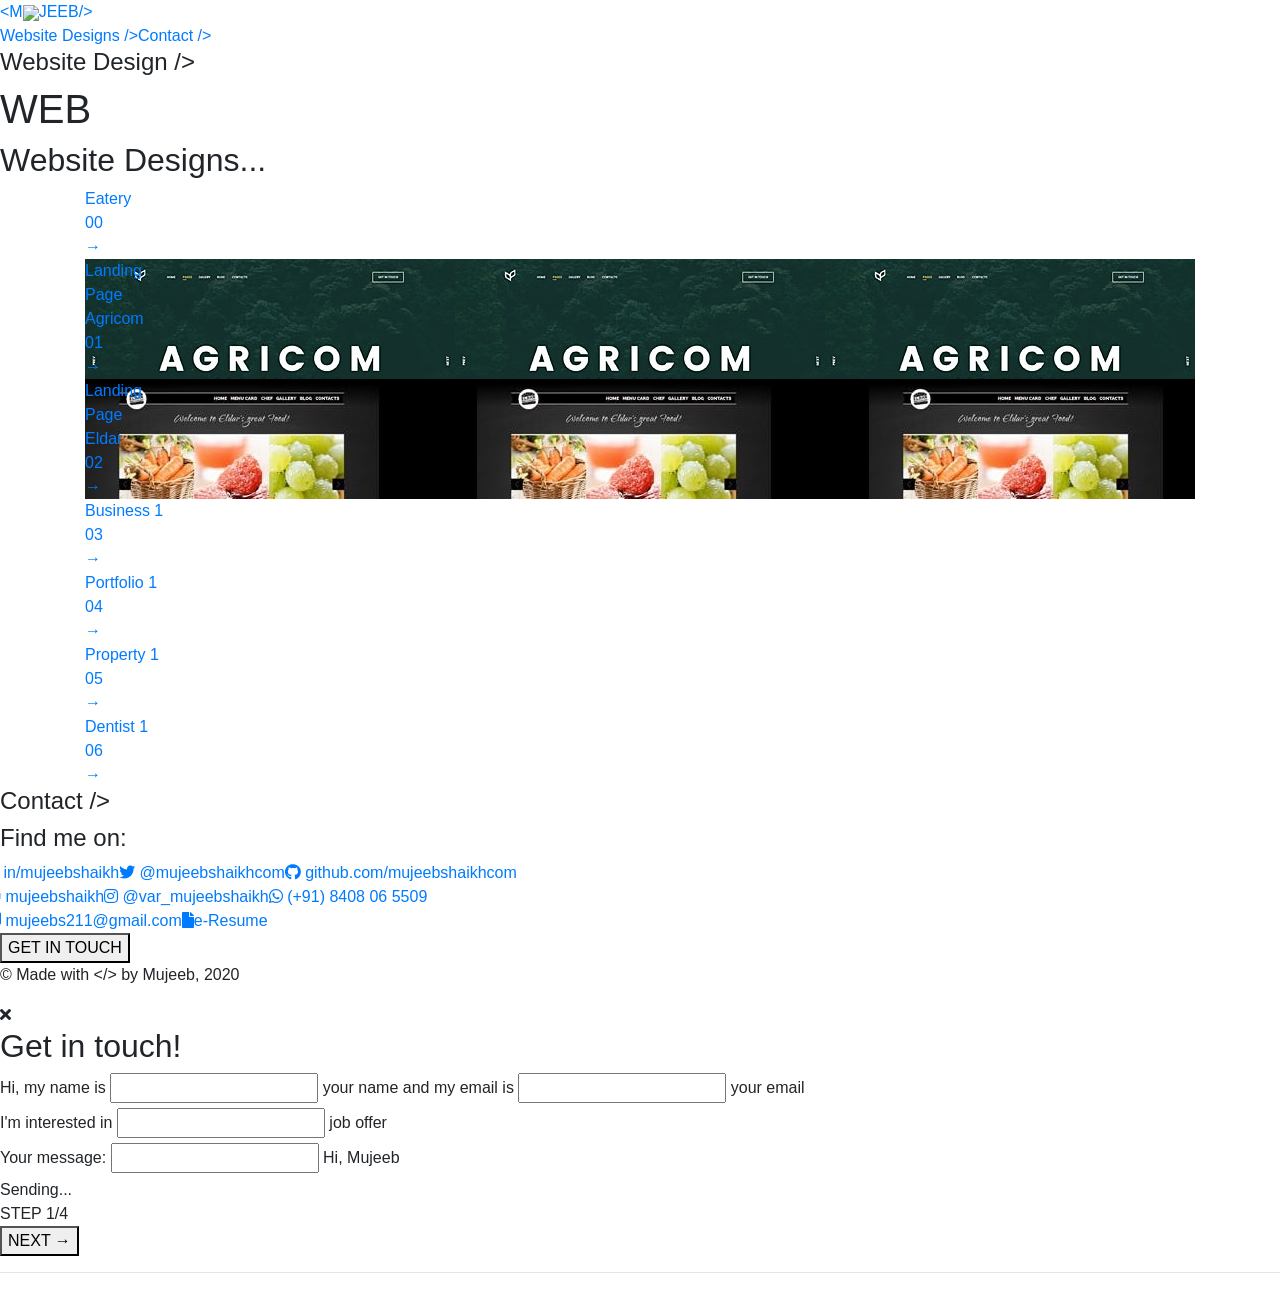
==== commit 5348e6d3: "landing pages and links added" ====
--- a/websitedesigns/index.html
+++ b/websitedesigns/index.html
@@ -15,10 +15,11 @@
     <link rel="stylesheet" href="https://maxcdn.bootstrapcdn.com/bootstrap/4.0.0/css/bootstrap.min.css" integrity="sha384-Gn5384xqQ1aoWXA+058RXPxPg6fy4IWvTNh0E263XmFcJlSAwiGgFAW/dAiS6JXm" crossorigin="anonymous">
     <link href="../assets/fonts/fontawesome-free-5.13.0-web/css/all.min.css" rel="stylesheet">
     <link rel="stylesheet" href="https://mujeebshaikh.com/assets/style/style.css" />
+    <link rel="stylesheet" href="./assets/styles.css" />
     <script src="https://code.jquery.com/jquery-3.5.1.js" integrity="sha256-QWo7LDvxbWT2tbbQ97B53yJnYU3WhH/C8ycbRAkjPDc=" crossorigin="anonymous"></script>
 
     <style>
-        .website-container .wkCard-wrapper .wkCard:nth-child(1) {background-image: url(https://freemiumdownload.com/wp-content/uploads/edd/2019/04/Free-Yummy-WordPress-theme.png);}
+        
     </style>
     <title>Website Design | &lt;Mujeeb/&gt; </title>
 </head>
@@ -48,6 +49,7 @@
                     <div class="work-gallery">
                         <h2>Website Designs...</h2>
                         <div class="wkCard-wrapper container">
+                            
                             <div class="wkCard portrait" data-tilt data-tilt-glare data-tilt-max-glare="0.15">
                                 <a href="./eatery/index.html" target="_blank">    
                                     <div class="cardTxt">
@@ -60,12 +62,106 @@
                                                 <span class="arr">&rarr;</span>
                                             </div>
                                         </div>
-                                        <div class="logo">
-                                            <img src="https://www.la-botte.at//wp-content/themes/eatery/screenshot.png" alt="">
-                                        </div>
-                                    </div>
-                                </a>
-                            </div>
+                                    </div>
+                                </a>
+                            </div>
+
+                            <div class="wkCard landscape" data-tilt data-tilt-glare data-tilt-max-glare="0.15">
+                                <a href="./LandingPageAgricom/index.html" target="_blank">    
+                                    <div class="cardTxt">
+                                        <div class="lWrap">
+                                            <div class="title">
+                                                Landing <br/> Page <br/> Agricom
+                                            </div>
+                                            <div class="serial code-font">
+                                                <span>01</span><br>
+                                                <span class="arr">&rarr;</span>
+                                            </div>
+                                        </div>
+                                    </div>
+                                </a>
+                            </div>
+                            
+                            <div class="wkCard landscape" data-tilt data-tilt-glare data-tilt-max-glare="0.15">
+                                <a href="./LandingPageEldar/index.html" target="_blank">    
+                                    <div class="cardTxt">
+                                        <div class="lWrap">
+                                            <div class="title">
+                                                Landing <br/> Page <br/> Eldar
+                                            </div>
+                                            <div class="serial code-font">
+                                                <span>02</span><br>
+                                                <span class="arr">&rarr;</span>
+                                            </div>
+                                        </div>
+                                    </div>
+                                </a>
+                            </div>
+                            
+                            <div class="wkCard landscape" data-tilt data-tilt-glare data-tilt-max-glare="0.15">
+                                <a href="./business1/index.html" target="_blank">    
+                                    <div class="cardTxt">
+                                        <div class="lWrap">
+                                            <div class="title">
+                                                Business 1
+                                            </div>
+                                            <div class="serial code-font">
+                                                <span>03</span><br>
+                                                <span class="arr">&rarr;</span>
+                                            </div>
+                                        </div>
+                                    </div>
+                                </a>
+                            </div>
+                            
+                            <div class="wkCard landscape" data-tilt data-tilt-glare data-tilt-max-glare="0.15">
+                                <a href="./portfolio1/index.html" target="_blank">    
+                                    <div class="cardTxt">
+                                        <div class="lWrap">
+                                            <div class="title">
+                                                Portfolio 1
+                                            </div>
+                                            <div class="serial code-font">
+                                                <span>04</span><br>
+                                                <span class="arr">&rarr;</span>
+                                            </div>
+                                        </div>
+                                    </div>
+                                </a>
+                            </div>
+                            
+                            <div class="wkCard landscape" data-tilt data-tilt-glare data-tilt-max-glare="0.15">
+                                <a href="./property1/index.html" target="_blank">    
+                                    <div class="cardTxt">
+                                        <div class="lWrap">
+                                            <div class="title">
+                                                Property 1
+                                            </div>
+                                            <div class="serial code-font">
+                                                <span>05</span><br>
+                                                <span class="arr">&rarr;</span>
+                                            </div>
+                                        </div>
+                                    </div>
+                                </a>
+                            </div>
+                            
+                            <div class="wkCard landscape" data-tilt data-tilt-glare data-tilt-max-glare="0.15">
+                                <a href="./dentist1/index.html" target="_blank">    
+                                    <div class="cardTxt">
+                                        <div class="lWrap">
+                                            <div class="title">
+                                                Dentist 1
+                                            </div>
+                                            <div class="serial code-font">
+                                                <span>06</span><br>
+                                                <span class="arr">&rarr;</span>
+                                            </div>
+                                        </div>
+                                    </div>
+                                </a>
+                            </div>
+
                         </div>
                     </div>
                 </div>
--- a/websitedesigns/assets/styles.css
+++ b/websitedesigns/assets/styles.css
@@ -0,0 +1,7 @@
+.website-container .wkCard-wrapper .wkCard:nth-child(1) {background-image: url(https://colorlib.com/wp/wp-content/uploads/sites/2/eatery-free-template-353x278.jpg);}
+.website-container .wkCard-wrapper .wkCard:nth-child(2) {background-image: url(./img/agricom-thumbnail.jpg);}
+.website-container .wkCard-wrapper .wkCard:nth-child(3) {background-image: url(./img/eldar-thumbnail.jpg);}
+.website-container .wkCard-wrapper .wkCard:nth-child(4) {background-image: url(./img/bizcon-thumbnail.jpg);}
+.website-container .wkCard-wrapper .wkCard:nth-child(5) {background-image: url(./img/satner-thumbnail.jpg);}
+.website-container .wkCard-wrapper .wkCard:nth-child(6) {background-image: url(./img/property-thumbnail.jpg);}
+.website-container .wkCard-wrapper .wkCard:nth-child(7) {background-image: url(./img/dentist-thumbnail.jpg);}
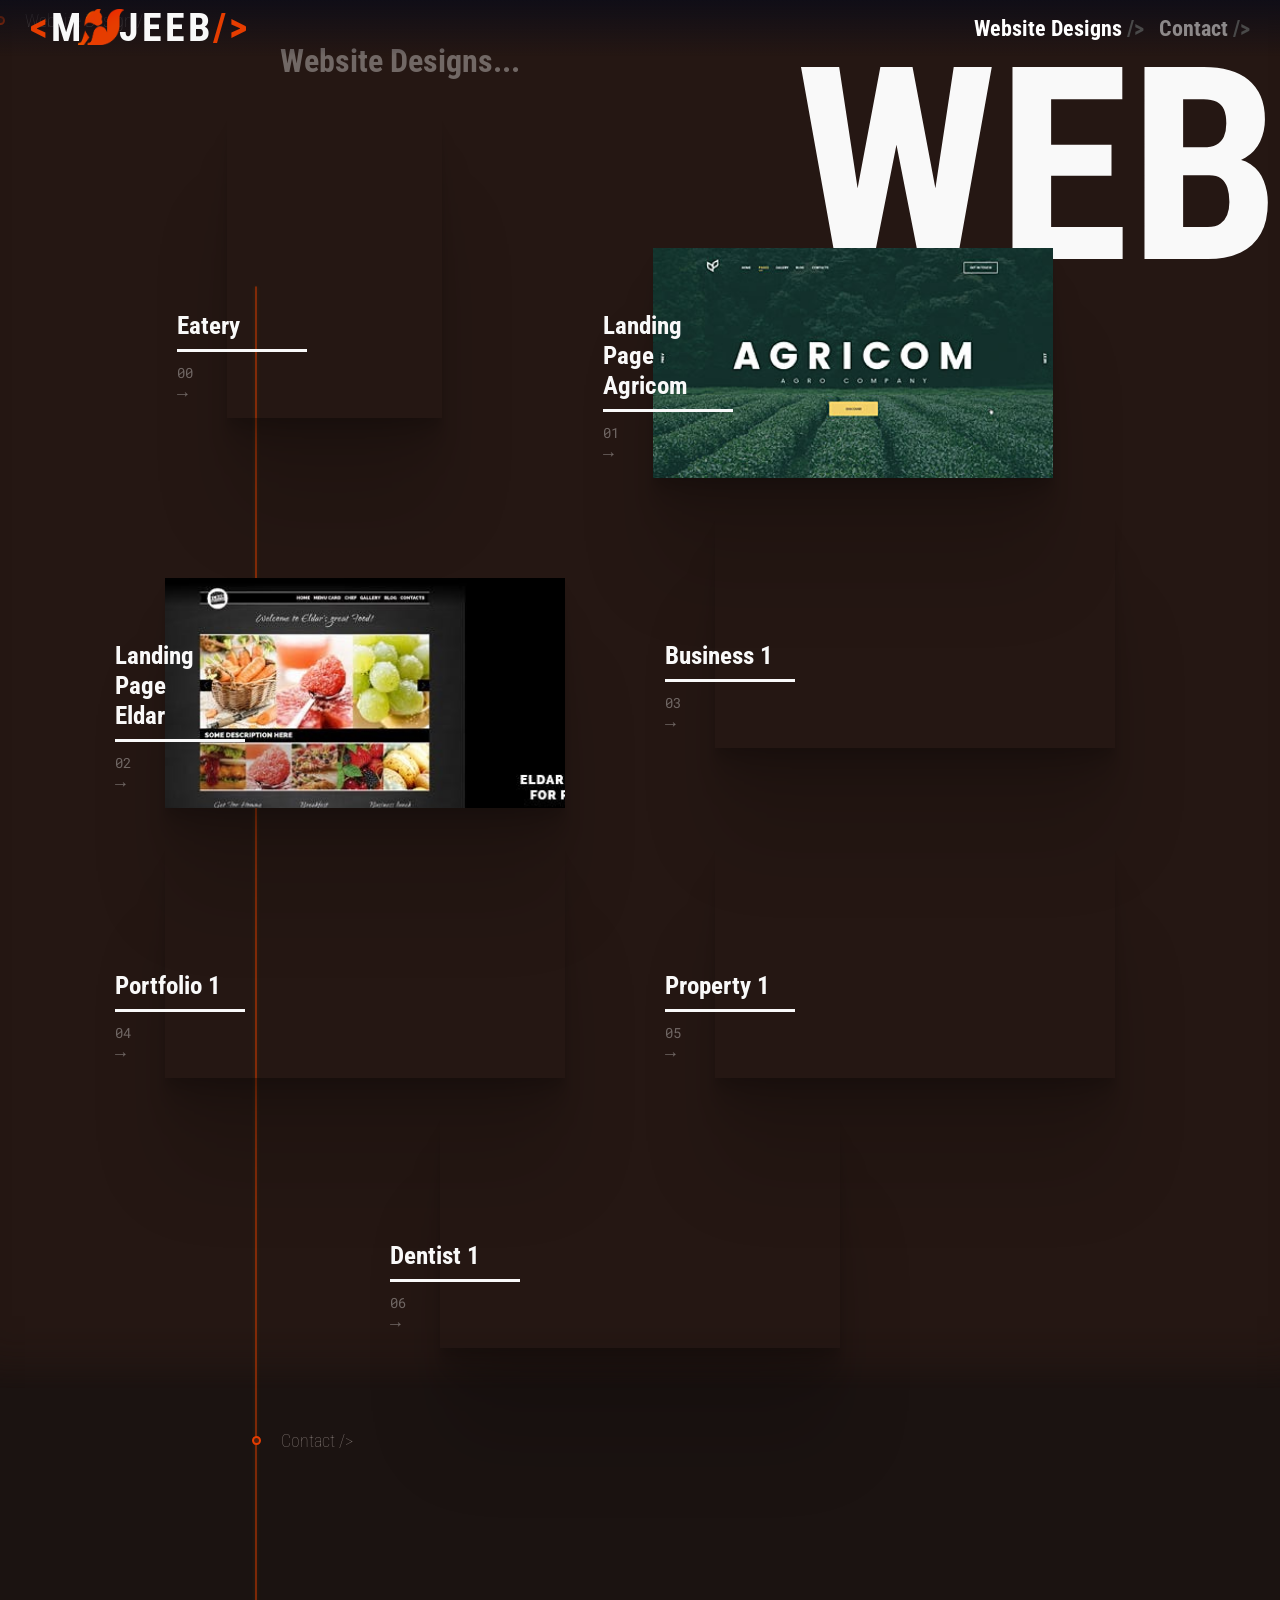
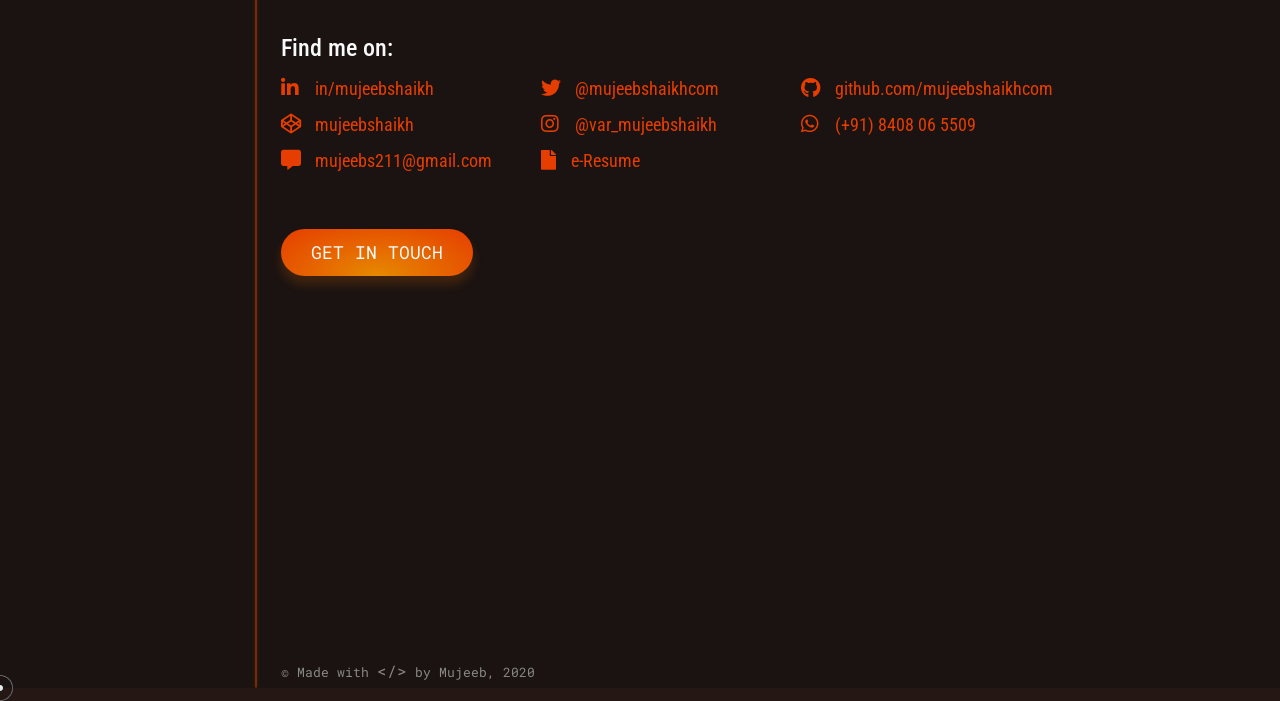
==== commit 815d3cb5: "style path localized" ====
--- a/websitedesigns/index.html
+++ b/websitedesigns/index.html
@@ -6,15 +6,15 @@
     <meta name="theme-color" content="#E63D00">
     <meta name="apple-mobile-web-app-status-bar-style" content="#E63D00">
     <meta name="description" content="Web Developer in Mumbai, UI Developer in Mumbai, Web Developer in Vasai, UI Developer in Vasai, Web Developer in Vasai-Virar, UI Developer in Vasai-Virar">
-    <meta name="msapplication-square310x310logo" content="https://mujeebshaikh.com/assets/images/icon.jpg">
-    <link rel="shortcut icon" href="https://mujeebshaikh.com/assets/images/favicon.png" />
-    <link rel="apple-touch-icon" href="https://mujeebshaikh.com/assets/images/logo.png" />
-    <link rel="icon" sizes="192x192" href="https://mujeebshaikh.com/assets/images/myicon.jpg">
-    <link rel="apple-touch-startup-image" href="https://mujeebshaikh.com/assets/images/logo.png">
+    <meta name="msapplication-square310x310logo" content="../assets/images/icon.jpg">
+    <link rel="shortcut icon" href="../assets/images/favicon.png" />
+    <link rel="apple-touch-icon" href="../assets/images/logo.png" />
+    <link rel="icon" sizes="192x192" href="../assets/images/myicon.jpg">
+    <link rel="apple-touch-startup-image" href="../assets/images/logo.png">
     <link href="https://fonts.googleapis.com/css2?family=Oleo+Script:wght@400;700&family=Roboto+Condensed:ital,wght@0,300;0,400;0,700;1,300;1,400;1,700&family=Roboto+Mono:ital,wght@0,100;0,300;0,400;0,500;0,700;1,100;1,300;1,400;1,500;1,700&display=swap" rel="stylesheet">
     <link rel="stylesheet" href="https://maxcdn.bootstrapcdn.com/bootstrap/4.0.0/css/bootstrap.min.css" integrity="sha384-Gn5384xqQ1aoWXA+058RXPxPg6fy4IWvTNh0E263XmFcJlSAwiGgFAW/dAiS6JXm" crossorigin="anonymous">
     <link href="../assets/fonts/fontawesome-free-5.13.0-web/css/all.min.css" rel="stylesheet">
-    <link rel="stylesheet" href="https://mujeebshaikh.com/assets/style/style.css" />
+    <link rel="stylesheet" href="../assets/style/style.css" />
     <link rel="stylesheet" href="./assets/styles.css" />
     <script src="https://code.jquery.com/jquery-3.5.1.js" integrity="sha256-QWo7LDvxbWT2tbbQ97B53yJnYU3WhH/C8ycbRAkjPDc=" crossorigin="anonymous"></script>
 
@@ -27,7 +27,7 @@
     <header>
         <div class="navi-bar">
             <div class="logo-holder">
-                <a class="theme-white" href=""><span class="theme-color">&lt;</span>M<img class="logoImg" src="https://mujeebshaikh.com/assets/images/logo.png" />JEEB<span class="theme-color">/&gt;</span></a>
+                <a class="theme-white" href="../index.html"><span class="theme-color">&lt;</span>M<img class="logoImg" src="../assets/images/logo.png" />JEEB<span class="theme-color">/&gt;</span></a>
             </div>
             <div class="hamburger">
                 <div class="line"></div>
@@ -190,7 +190,7 @@
                             </div>
                             <div class="row">
                                 <a class="theme-color" href="mailto:mujeebs211@gmail.com" target="_blank"><i class="fas fa-comment-alt"></i> mujeebs211@gmail.com</a>
-                                <a class="theme-color" href="https://mujeebshaikh.com/eResume.html" target="_blank"><i class="fas fa-file"></i>e-Resume</a>
+                                <a class="theme-color" href="../eResume.html" target="_blank"><i class="fas fa-file"></i>e-Resume</a>
                                 
                             </div>
                         </div>
@@ -268,6 +268,6 @@
 
 
 </body>
-    <script src="https://mujeebshaikh.com/assets/script/vanilla-tilt.js"></script>
-    <script src="https://mujeebshaikh.com/assets/script/main.js"></script>
+    <script src="../assets/script/vanilla-tilt.js"></script>
+    <script src="../assets/script/main.js"></script>
 </html>
--- a/assets/style/style.css
+++ b/assets/style/style.css
@@ -0,0 +1,858 @@
+html, body {
+    scroll-behavior: smooth;
+}
+body {
+    margin: 0;
+    background-color: #251713;
+    color: #f9f9f9;
+    font-family: 'Roboto Condensed', sans-serif;
+    position: relative;
+    cursor: none;
+    overflow-x: hidden;
+}
+::-moz-selection { /* Code for Firefox */
+    color: #f9f9f9;
+    background: #ffc300;
+}
+::selection {
+    color: #f9f9f9;
+    background: #ffc300;
+}
+  /* width */
+::-webkit-scrollbar {
+  width: 17px;
+}
+/* Track */
+::-webkit-scrollbar-track {
+  background: #ffc300;
+  box-shadow: inset 0 0 1px 5px #251713;
+}
+/* Handle */
+::-webkit-scrollbar-thumb {
+  background: #E64D00; 
+  border-radius: 10px;
+  border: 2px solid #251713;
+  box-shadow: 0 0 10px 1px rgba(0,0,0,0.75);
+}
+/* Handle on hover */
+::-webkit-scrollbar-thumb:hover, ::-webkit-scrollbar-thumb:active {
+  background: #E63D00; 
+}
+.logoImg {
+    width: 46px;
+    margin: -7px -5px 0 -6px;
+}
+a, .btn:not(:disabled):not(.disabled), input, label {
+    cursor: none;
+}
+.cur-follo {
+    border: 1px solid rgba(255,255,255,0.45);
+    border-radius: 50%;
+    width: 1px;
+    height: 1px;
+    padding: 12px;
+    position: absolute;
+    transform: translate(-50%, -50%);
+    -ms-transform: translate(-50%, -50%);
+    -moz-transform: translate(-50%, -50%);
+    -webkit-transform: translate(-50%, -50%);
+    pointer-events: none;
+    background-color: rgba(0,0,0,0.3);
+    z-index: 10;
+    background-image: url("data:image/svg+xml,%3Csvg xmlns='http://www.w3.org/2000/svg'%3E%3Ccircle r='3' cx='12' cy='12' fill='white'/%3E%3C/svg%3E");
+    display: none;
+    mix-blend-mode: difference;
+}
+.outer-cir {
+    background-image: url(../images/aim.png);
+    background-size: contain;
+    border-radius: 50%;
+    width: 1px;
+    height: 1px;
+    padding: 26px;
+    transform: translate(-50%, -50%);
+    -ms-transform: translate(-50%, -50%);
+    -moz-transform: translate(-50%, -50%);
+    -webkit-transform: translate(-50%, -50%);
+    -webkit-animation: 1s pan ease-out infinite;
+    -moz-animation: 1s pan ease-out infinite;
+    -ms-animation: 1s pan ease-out infinite;
+    -o-animation: 1s pan ease-out infinite;
+    animation: 1s pan ease-out infinite;
+    display: none;
+}
+@keyframes pan { from, to { padding: 23px; } 50% { padding: 26px; }}
+@-moz-keyframes pan { from, to { padding: 23px; } 50% { padding: 26px; }}
+@-webkit-keyframes pan { from, to { padding: 23px; } 50% { padding: 26px; }}
+@-ms-keyframes pan { from, to { padding: 23px; } 50% { padding: 26px; }}
+@-o-keyframes pan { from, to { padding: 23px; } 50% { padding: 26px; }}
+section {
+    box-shadow: inset 0px -60px 60px -60px #110e0e;
+}
+.emp-font {
+    font-family: 'Oleo Script', cursive;
+}
+.code-font {
+    font-family: 'Roboto Mono', monospace;
+}
+.theme-white, .theme-white:hover {
+    color: #f9f9f9;
+}
+.theme-color, .theme-color:hover {
+    color: #E63D00;
+}
+.theme-bg-color {
+    background-color: #E63D00;
+}
+hr.timeline {
+    position: absolute;
+    top: 30vh;
+    left: 20vw;
+    transform: rotate(90deg);
+    -ms-transform: rotate(90deg);
+    -moz-transform: rotate(90deg);
+    -webkit-transform: rotate(90deg);
+    transform-origin: 0%;
+    -ms-transform-origin: 0%;
+    -moz-transform-origin: 0%;
+    -webkit-transform-origin: 0%;
+    box-shadow: 0 0 4px 0px #e6cb003b;
+    z-index: 0;
+}
+header {
+    position: fixed;
+    width: 100%;
+    z-index: 9;
+    transform: translateY(0px);
+    -moz-transform: translateY(0px);
+    -ms-transform: translateY(0px);
+    -webkit-transform: translateY(0px);
+    transition: transform 0.3s ease-out;
+}
+header.headerHide {
+    transform: translateY(-56px);
+    -moz-transform: translateY(-56px);
+    -ms-transform: translateY(-56px);
+    -webkit-transform: translateY(-56px);
+    transition: transform 0.5s ease-out;
+}
+a, a:hover {
+    text-decoration: none;
+}
+.logo-holder {
+    font-size: 40px;
+    font-weight: bold;
+    line-height: 40px;
+    letter-spacing: 3px;
+}
+.navi-bar {
+    padding: 8px 30px;
+    display: flex;
+    justify-content: space-between;
+    align-items: center;
+    background-image: linear-gradient(180deg, #100e17, transparent);
+}
+.navi-links {
+    font-size: 22px;
+    font-weight: bold;
+}
+.navi-links>ul>li.active a, .navi-links>ul>li.active a:hover {
+    color: #fff;
+}
+.navi-links>ul>li>a {
+    color: rgba(255, 255, 255, 0.5);
+    transition: color 100ms linear;
+    -webkit-transition: color 100ms linear;
+}
+.navi-links>ul>li>a:hover {
+    color: rgba(255, 255, 255, 0.75);
+}
+.navi-links>ul>li>a.active:hover {
+    color: #fff;
+}
+.navi-links span {
+    color: #494949;
+}
+.navi-links ul li {
+    padding-left: 15px;
+}
+section#start {
+    height: 100vh;
+    background-image: url(../images/a5d79c8.jpg);
+    background-position: 50%;
+    background-size: cover;
+    background-repeat: no-repeat;
+}
+section#start>.sec-body {
+    padding: 30vh 0 0 20vw;
+}
+h4.sec-title {
+    color: #7c726e;
+    font-size: 18px;
+    font-weight: 100;
+    padding: 10px 0 0 25px;
+    margin: 0;
+    position: relative;
+}
+h4.sec-title::before {
+    content: '';
+    width: 9px;
+    height: 9px;
+    background-color: #4a2112;
+    border: 2px solid #E63D00;
+    border-radius: 50%;
+    display: inline-block;
+    position: absolute;
+    left: -4px;
+    bottom: 7px;
+    z-index: 1;
+}
+.side-text {
+    color: #9f928e;
+}
+.intro h1 {
+    font-weight: 600;
+    font-size: 49px;
+    line-height: 1.4;
+}
+.intro {
+    padding: 20px 0px 0 25px;
+}
+.intro .emp-font {
+    font-weight: 100;
+    font-style: italic;
+    font-size: larger;
+}
+.intro .side-text {
+    font-size: 25px;
+}
+.scroll-cmd {
+    font-size: 14px;
+    transform-origin: 0%;
+    -ms-transform-origin: 0%;
+    -moz-transform-origin: 0%;
+    -webkit-transform-origin: 0%;
+    transform: rotate(-90deg) scale(1.0);
+    -ms-transform: rotate(-90deg) scale(1.0);
+    -moz-transform: rotate(-90deg) scale(1.0);
+    -webkit-transform: rotate(-90deg) scale(1.0);
+    display: inline-block;
+    position: relative;
+    top: 16vh;
+    transition: transform 200ms ease-in-out;
+    -webkit-transition: transform 200ms ease;
+}
+.scroll-cmd:hover {
+    transform: rotate(-90deg) scale(1.1);
+    -ms-transform: rotate(-90deg) scale(1.1);
+    -moz-transform: rotate(-90deg) scale(1.1);
+    -webkit-transform: rotate(-90deg) scale(1.1);
+}
+.scroll-cmd img {
+    filter: contrast(0);
+    -webkit-filter: contrast(0);
+    transform: rotate(90deg);
+    -ms-transform: rotate(90deg);
+    -moz-transform: rotate(90deg);
+    -webkit-transform: rotate(90deg);
+    width: 30px;
+    margin-left: 15px;
+}
+section#work {
+    padding-top: 25px;
+    padding-bottom: 25px;
+}
+section#work .sec-title, section#about .sec-title, section#contact .sec-title {
+    left: 20vw;
+    display: inline-block;
+}
+section#about {
+    padding-top: 25px;
+    background-color: #291d19;
+}
+section#contact {
+    background-color: #1b1311;
+    height: 100vh;
+    padding-top: 32px;
+    box-shadow: none;
+}
+.abt-data .row {
+    margin: 0;
+}
+.abt-data .row:hover {
+    background-color: #362b26;
+}
+.anim-cursor {
+    border-right: 1.5px solid #f9f9f9;
+    -webkit-animation: 1s blink step-end infinite;
+    -moz-animation: 1s blink step-end infinite;
+    -ms-animation: 1s blink step-end infinite;
+    -o-animation: 1s blink step-end infinite;
+    animation: 1s blink step-end infinite;
+}
+  
+@keyframes blink {from, to {    border-color: transparent;}50% {    border-color: #f9f9f9;}}
+@-moz-keyframes blink {from, to {    border-color: transparent;}50% {    border-color: #f9f9f9;}}
+@-webkit-keyframes blink {from, to {    border-color: transparent;}50% {    border-color: #f9f9f9;}}
+@-ms-keyframes blink {from, to {    border-color: transparent;}50% {    border-color: #f9f9f9;}}
+@-o-keyframes blink {from, to {    border-color: transparent;}50% {    border-color: #f9f9f9;}}
+.syntax-theme   { color : #ae6fff; }
+.line-no>span   { color : #503b34; }
+.syntax-comment { color : #6d625f; }
+.syntax-yellow  { color : #eeff31; }
+.syntax-red     { color : #e3244c; }
+.syntax-green1  { color : #24e394; }
+.syntax-green2  { color : #24e33a; }
+.syntax-dot     { color : #543d36; }
+.abt-data {
+    margin-top: 25px;
+    margin-left: -35px;
+}
+.abt-data .row {
+    padding-left: 20vw;
+    flex-wrap: nowrap;
+}
+.line-no {
+    padding-right: 15px;
+}
+.abt-line {
+    padding-left: 25px;
+}
+.cont-wrapper {
+    height: calc(100vh - 65px);
+    display: flex;
+    flex-direction: column;
+    justify-content: space-between;
+    padding-left: 20vw;
+}
+.cont-data {
+    padding-left: 25px;
+    margin-top: 20vh;
+}
+.copyR p {
+    margin: 6px 25px;
+    font-size: 13px;
+    color: #888;
+}
+.copyR .big {
+    font-size: larger;
+}
+.social-links .row {
+    margin: 0;
+}
+.social-links a {
+    width: 260px;
+    font-size: 18px;
+    line-height: 36px;
+}
+.social-links a > i {
+    width: 30px;
+    font-size: 20px;
+}
+.contact-btn button {
+    background-image: radial-gradient(ellipse at bottom, #e68900, #e63d00);
+    color: #f9f9f9;
+    font-size: 18px;
+    padding: 10px 30px;
+    border: none;
+    border-radius: 30px;
+    box-shadow: 0px 8px 10px 1px #e66b002e;
+    transform: scale(1);
+    -ms-transform: scale(1);
+    -moz-transform: scale(1);
+    -webkit-transform: scale(1);
+    background-position: 0px;
+    transition: transform 0.3s ease, background-position 1.5s ease-in-out, box-shadow 1.5s ease-in-out;
+    -o-transition: transform 0.3s ease, background-position 1.5s ease-in-out, box-shadow 1.5s ease-in-out;
+    -moz-transition: transform 0.3s ease, background-position 1.5s ease-in-out, box-shadow 1.5s ease-in-out;
+    -webkit-transition: transform 0.3s ease, background-position 1.5s ease-in-out, box-shadow 1.5s ease-in-out;
+}
+.contact-btn button:hover {
+    background-position: 200px;
+    box-shadow: 0px 20px 40px 0px #e66b0073;
+    transform: scale(1.1);
+    -ms-transform: scale(1.1);
+    -moz-transform: scale(1.1);
+    -webkit-transform: scale(1.1);
+    transition: transform 0.3s ease, background-position 1.5s ease-in-out, box-shadow 1.5s ease-in-out;
+    -o-transition: transform 0.3s ease, background-position 1.5s ease-in-out, box-shadow 1.5s ease-in-out;
+    -moz-transition: transform 0.3s ease, background-position 1.5s ease-in-out, box-shadow 1.5s ease-in-out;
+    -webkit-transition: transform 0.3s ease, background-position 1.5s ease-in-out, box-shadow 1.5s ease-in-out;
+    cursor: none;
+}
+.contact-btn button:focus {
+    outline: none;
+}
+.cont-data .contact-btn {
+    margin-top: 50px;
+}
+.card {
+    z-index: 1;
+    margin-top: 20px;
+}
+.contact-steps-wrapper {
+    display: none;
+}
+.steps-head {
+    display: flex;
+    justify-content: center;
+}
+.steps-head>h2 {
+    font-weight: 700;
+    display: inline-block;
+    padding: 0px 8px 22px;
+    margin: 0;
+    border-bottom: 1px solid rgba(255,255,255,0.5);
+}
+.contact-steps-body, #indulgeModal {
+    position: fixed;
+    top: 0;
+    right: 0;
+    bottom: 0;
+    left: 0;
+    background: #1b1311;
+    z-index: 9;
+    display: flex;
+    justify-content: center;
+    align-items: center;
+}
+.contact-steps input {
+    background: transparent;
+    border: none;
+    border-bottom: 2px solid;
+    border-color: #fff;
+    color: #fff;
+    transition: border-color 0.3s ease;
+    -o-transition: border-color 0.3s ease;
+    -moz-transition: border-color 0.3s ease;
+    -webkit-transition: border-color 0.3s ease;
+}
+.contact-steps input:focus, .contact-steps input.hasVal {
+    outline: none;
+    border-color: #E64D00;
+    transition: border-color 0.3s ease;
+    -o-transition: border-color 0.3s ease;
+    -moz-transition: border-color 0.3s ease;
+    -webkit-transition: border-color 0.3s ease;
+}
+.contact-steps {
+    display: inline-block;
+    font-size: 24px;
+    padding: 16px;
+    margin: 32px 0 50px;
+    display: none;
+    text-align: center;
+}
+.contact-steps:last-child {
+    line-height: 40px;
+}
+.contact-steps label {
+    position: absolute;
+    color: rgba(255,255,255,0.25);
+    top: -4px;
+    left: 4px;
+    margin: 0;
+    transition: all 0.3s ease;
+    -o-transition: all 0.3s ease;
+    -moz-transition: all 0.3s ease;
+    -webkit-transition: all 0.3s ease;
+}
+.contact-steps input:focus + label, .contact-steps input.hasVal + label {
+    font-size: 18px;
+    top: -20px;
+    color: rgba(255,255,255,0.2);
+    transition: all 0.3s ease;
+    -o-transition: all 0.3s ease;
+    -moz-transition: all 0.3s ease;
+    -webkit-transition: all 0.3s ease;
+}
+.contact-steps div.d-inline {
+    position: relative;
+}
+i#closeForm, i#closeVid {
+    position: absolute;
+    top: 10px;
+    right: 15px;
+    font-size: 35px;
+    color: rgba(255,255,255,0.5);
+}
+form#contForm {
+    display: flex;
+    flex-wrap: wrap;
+    justify-content: center;
+}
+.steps-nav {
+    display: flex;
+    justify-content: center;
+}
+span.step {
+    padding: 11px 28px 11px 0;
+    color: rgba(255,255,255,0.5);
+    font-weight: 100;
+}
+input#nameInput {
+    width: 200px;
+}
+h1.bigWeb {
+    font-size: 270px;
+    font-weight: bold;
+    margin: 0;
+    position: absolute;
+    right: 0;
+    line-height: 250px;
+}
+h1.bigProj {
+    font-size: 170px;
+    font-weight: bold;
+    margin: 0;
+    text-align: center;
+    position: absolute;
+    line-height: 250px;
+}
+section#work h1 {
+    color: rgba(255,255,255,0.1);
+    pointer-events: none;
+}
+.work-gallery h2 {
+    font-weight: bold;
+    color: rgba(255,255,255,0.35);
+    margin-left: 24px;
+    margin-top: 10px;
+    padding-left: 20vw
+}
+.wkCard, .pjCard {
+    transform-style: preserve-3d;
+    transform: perspective(1000px);
+    transition: transform 0.1s;
+    box-shadow:
+    0 2.8px 2.2px rgba(0, 0, 0, 0.034),
+    0 6.7px 5.3px rgba(0, 0, 0, 0.048),
+    0 12.5px 10px rgba(0, 0, 0, 0.06),
+    0 22.3px 17.9px rgba(0, 0, 0, 0.072),
+    0 41.8px 33.4px rgba(0, 0, 0, 0.086),
+    0 100px 80px rgba(0, 0, 0, 0.12);
+    z-index: 1;
+    position: relative;
+}
+.wkCard:hover, .pjCard:hover {
+    box-shadow: 0 4px 20px 6px rgba(0,0,0,0.5);
+}
+span.arr {
+    transform: translateX(0);
+    display: inline-block;
+    transition: transform 0.3s;
+}
+.wkCard:hover span.arr, .pjCard:hover span.arr {
+    transform: translateX(150%);
+}
+.wkCard.portrait, .pjCard.portrait  {
+    height: 300px;
+    width: 215px;
+}
+.wkCard.landscape, .pjCard.landscape {
+    height: 230px;
+    width: 400px;
+}
+.wkCard .serial, .pjCard .serial {
+    color: rgba(255,255,255,0.35);
+    font-size: 14px;
+    padding: 10px 0 14px;
+}
+/*fallback*/
+.website-container .wkCard-wrapper .wkCard:nth-child(1) {background-image: url(../images/ashu.jpg);}
+.website-container .wkCard-wrapper .wkCard:nth-child(2) {background-image: url(../images/future.JPG);}
+.website-container .wkCard-wrapper .wkCard:nth-child(3) {background-image: url(../images/zm.jpg);}
+.website-container .wkCard-wrapper .wkCard:nth-child(4) {background-image: url(../images/dhi.jpg);}
+.website-container .wkCard-wrapper .wkCard:nth-child(5) {background-image: url(../images/drkshitijShah.jpg);}
+.website-container .wkCard-wrapper .wkCard:nth-child(6) {background-image: url(../images/navkarHill.jpg);}
+.website-container .wkCard-wrapper .wkCard:nth-child(7) {background-image: url(../images/kycEvents.jpg);}
+
+.proj-container .pjCard-wrapper .pjCard:nth-child(1) {background-image: url(../images/induge.jpg);}
+.proj-container .pjCard-wrapper .pjCard:nth-child(2) {background-image: url(../images/eResume.jpg);}
+
+.website-container .wkCard-wrapper .wkCard:nth-child(1) {background-image: linear-gradient(60deg, rgba(0,0,0,0.75) 0% , rgba(0,0,0,0.35) 19%  , transparent 90% ), url(../images/ashu.jpg);}
+.website-container .wkCard-wrapper .wkCard:nth-child(2) {background-image: linear-gradient(60deg, rgba(0,0,0,0.75) 0% , rgba(0,0,0,0.35) 19%  , transparent 90% ), url(../images/future.JPG);}
+.website-container .wkCard-wrapper .wkCard:nth-child(3) {background-image: linear-gradient(60deg, rgba(0,0,0,0.75) 0% , rgba(0,0,0,0.35) 19%  , transparent 90% ), url(../images/zm.jpg);}
+.website-container .wkCard-wrapper .wkCard:nth-child(4) {background-image: linear-gradient(60deg, rgba(0,0,0,0.75) 0% , rgba(0,0,0,0.35) 19%  , transparent 90% ), url(../images/dhi.jpg);}
+.website-container .wkCard-wrapper .wkCard:nth-child(5) {background-image: linear-gradient(60deg, rgba(0,0,0,0.75) 0% , rgba(0,0,0,0.35) 19%  , transparent 90% ), url(../images/drkshitijShah.jpg);}
+.website-container .wkCard-wrapper .wkCard:nth-child(6) {background-image: linear-gradient(60deg, rgba(0,0,0,0.75) 0% , rgba(0,0,0,0.35) 19%  , transparent 90% ), url(../images/navkarHill.jpg);}
+.website-container .wkCard-wrapper .wkCard:nth-child(7) {background-image: linear-gradient(60deg, rgba(0,0,0,0.75) 0% , rgba(0,0,0,0.35) 19%  , transparent 90% ), url(../images/kycEvents.jpg);}
+
+.proj-container .pjCard-wrapper .pjCard:nth-child(1) {background-image: linear-gradient(60deg, rgba(0,0,0,0.75) 0% , rgba(0,0,0,0.35) 19%  , transparent 90% ), url(../images/induge.jpg);}
+.proj-container .pjCard-wrapper .pjCard:nth-child(2) {background-image: linear-gradient(60deg, rgba(0,0,0,0.75) 0% , rgba(0,0,0,0.35) 19%  , transparent 90% ), url(../images/eResume.jpg);}
+
+.website-container .wkCard-wrapper .wkCard, .proj-container .pjCard-wrapper .pjCard {
+    background-repeat: no-repeat;
+    background-size: cover;
+    margin: 0px 70px 40px;
+}
+.cardTxt .title {
+    color: #f9f9f9;
+    font-size: 25px;
+    line-height: 30px;
+    font-weight: bold;
+    min-width: 130px;
+    padding-bottom: 8px;
+    border-bottom: 3px solid #f9f9f9;
+}
+.cardTxt .arr {
+    font-size: 18px;
+    line-height: 0;
+}
+.cardTxt .title, .cardTxt .serial {
+    transform: translateX(-50px) translateZ(20px);
+}
+.cardTxt>.logo {
+    transform: translateX(50%) translateZ(20px) translateY(100%);
+    align-self: flex-start;
+}
+#indulgeVidMod .cardTxt>.logo {
+    transform: translateX(-50%) translateZ(40px) translateY(-50%);
+    top: 50%;
+    left: 50%;
+    position: absolute;
+    opacity: 0.7;
+}
+.cardTxt>.lWrap {
+    align-self: flex-end;
+}
+.cardTxt {
+    display: flex;
+    justify-content: space-between;
+    height: 100%;
+}
+.logo img {
+    filter: drop-shadow(-4px 0px 15px rgba(00,0,0,0.45));
+    -webkit-filter: drop-shadow(-4px 0px 6px rgba(00,0,0,0.45));
+    max-height: 50px;
+    max-width: 100px;
+}
+.wkCard-wrapper, .pjCard-wrapper {
+    display: flex;
+    flex-wrap: wrap;
+    justify-content: space-evenly;
+    align-items: baseline;
+    padding-top: 30px;
+}
+#indulgeModal {
+    display: none;
+}
+.vid-cont-wrapper {
+    display: flex;
+}
+.video-container {
+    overflow: hidden;
+    position: relative;
+    width:100%;
+    max-width: 800px;
+}
+.video-container::after {
+    padding-top: 56.25%;
+    display: block;
+    content: '';
+}
+.video-container iframe {
+    position: absolute;
+    top: 0;
+    left: 0;
+    width: 100%;
+    height: 100%;
+}
+@media only screen and (max-width: 1200px) {
+    h1.bigWeb {
+        font-size: 200px;
+    }
+}
+@media only screen and (max-width: 992px) {
+    hr.timeline, section#work .sec-title, section#about .sec-title, section#contact .sec-title {
+        left: 10vw;
+    }
+    .abt-data .row, section#start>.sec-body, .cont-wrapper, .work-gallery h2  {
+        padding-left: 10vw;
+    }
+    .social-links a {
+        width: 100%;
+    }
+    h1.bigProj {
+        font-size: 100px;
+        left: 10%;
+        transform: rotate(90deg);
+        transform-origin: 0 100%;
+        line-height: 75px;
+    }
+}
+@media only screen and (max-width: 768px) {
+    .scroll-cmd {
+        top: 0;
+    }
+    .hamburger .line {
+        width: 30px;
+        height: 0;
+        border: 1px solid #f9f9f9;
+        border-radius: 5px;
+        background-color: #fff;
+        transition-property: transform, top, left;
+        transition-duration: 0.3s;
+    }
+    .hamburger .line::after {
+        content: "";
+        width: 30px;
+        height: 0;
+        display: inline-block;
+        border: 1px solid #f9f9f9;
+        border-radius: 5px;
+        position: absolute;
+        top: 8px;
+        left: 0;
+        background-color: #fff;
+        transition-property: transform, top, left;
+        transition-duration: 0.3s;
+    }
+    .hamburger .line::before {
+        content: "";
+        width: 30px;
+        height: 0;
+        display: inline-block;
+        border: 1px solid #f9f9f9;
+        border-radius: 5px;
+        position: absolute;
+        top: 16px;
+        left: 0;
+        opacity: 1;
+        background-color: #fff;
+        transition-property: transform, top, left, opacity;
+        transition-duration: 0.3s;
+    }
+    .hamburger.close .line {
+        transform-origin: 0 0;
+        transform: rotate(45deg);
+        transition-property: transform, top, left;
+        transition-duration: 0.3s;
+    }
+    .hamburger.close .line::after {
+        content: "";
+         display: inline-block;
+        top: -1px;
+        left: -1px;
+        transform: rotate(90deg);
+        transition-property: transform, top, left;
+        transition-duration: 0.3s;
+    }
+    .hamburger.close .line::before {
+        content: "";
+        display: inline-block;
+        transform-origin: 0% 0%;
+        transform: rotate(-90deg);
+        opacity: 0;
+        top: 14px;
+        left: 13px;
+        transition-property: transform, top, left, opacity;
+        transition-duration: 0.3s;
+    }
+    .hamburger {
+        position: absolute;
+        right: 15px;
+        z-index: 9;
+        display: flex;
+        flex-direction: column;
+        justify-content: space-between;
+        height: 25px;
+        cursor: pointer;
+    }
+    .navi-links .nav {
+        position: fixed;
+        height: 100vh;
+        width: 100vw;
+        left: 0;
+        top: 0;
+        justify-content: space-evenly;
+        flex-direction: column;
+        align-items: center;
+        background-color: #1b1311;
+        clip-path: circle(100px at 115vh -15vw);
+        -webkit-clip-path: circle(100px at 115vh -15vw);
+        pointer-events: none;
+        transition: clip-path 300ms ease-out;
+    }
+    .navi-links .nav.open {
+        clip-path: circle(1400px at 100vh -15vw);
+        pointer-events: all;
+        transition: clip-path 500ms ease-out;
+    }
+    .navi-links .nav li {
+        opacity: 0;
+        transition: opacity 500ms ease 100ms;
+    }
+    .navi-links .nav li.fade {
+        opacity: 1;
+    }
+    .navi-links .nav li.fade:nth-child(1) {
+        transition: opacity 500ms ease 100ms;
+    }
+    .navi-links .nav li.fade:nth-child(2) {
+        transition: opacity 500ms ease 200ms;
+    }
+    .navi-links .nav li.fade:nth-child(3) {
+        transition: opacity 500ms ease 300ms;
+    }
+    .navi-links .nav li.fade:nth-child(4) {
+        transition: opacity 500ms ease 400ms;
+    }
+    h1.bigProj {
+        display: none;
+    }
+    .cardTxt>.logo {
+        transform: translateX(10%) translateZ(20px) translateY(100%);
+    }
+    .cardTxt .title, .cardTxt .serial {
+        transform: translateX(-20px) translateZ(20px);
+    }
+    .website-container .wkCard-wrapper .wkCard, .proj-container .pjCard-wrapper .pjCard {
+        margin: 0px 25px 25px;
+    }
+}
+@media only screen and (max-width: 576px) {
+    section#start>.sec-body {
+        padding-top: 18vh;
+    }
+    hr.timeline {
+        top: 18vh;
+    }
+    .intro h1 {
+        font-size: 250%;
+    }
+    .line-no {
+        padding-right: 5px;
+    }
+    .abt-line, h4.sec-title {
+        padding-left: 10px;
+    }
+    .abt-data {
+        margin-left: -25px;
+    }
+    .social-links a {
+        font-size: 16px;
+    }
+    .copyR p {
+        margin: 6px 10px;
+    }
+    .cardTxt>.logo {
+        transform: translateX(0%) translateZ(20px) translateY(100%);
+    }
+    .cardTxt .title, .cardTxt .serial {
+        transform: translateX(0px) translateZ(20px);
+    }
+    .website-container .wkCard-wrapper .wkCard, .proj-container .pjCard-wrapper .pjCard {
+        margin: 0 0 70px;
+    }
+    .wkCard .serial, .pjCard .serial {
+        color: rgb(0, 255, 170);
+    }
+    .wkCard, .pjCard {
+        max-width: 90%;
+    }
+    h4.sec-title {
+        font-size: 20px;
+        padding: 6px 0 0 25px;
+    }
+}
